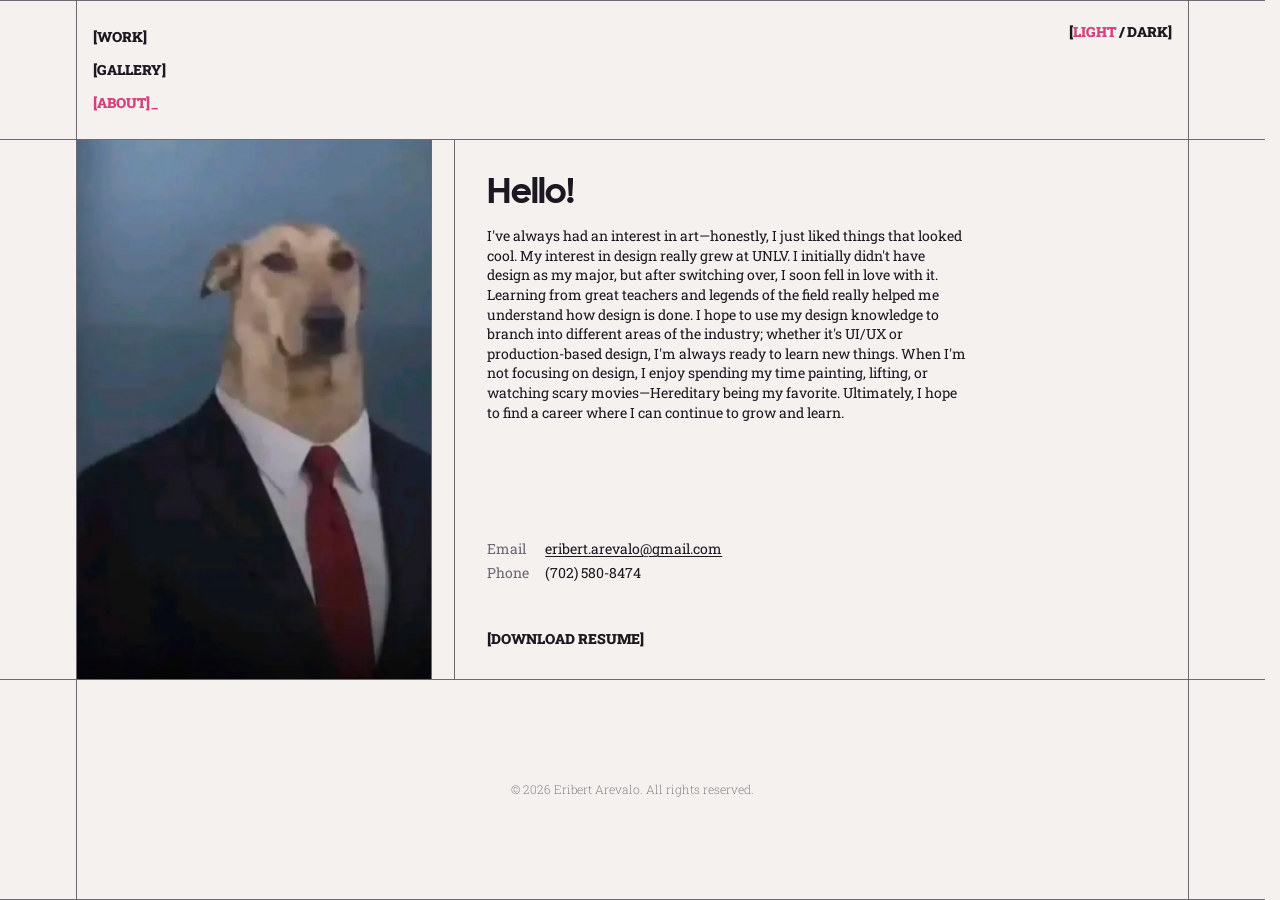
==== about/index.html @ c4ffb9bb "Add files via upload" ====
<!doctype html>
<html lang="en">
  <head>
    <meta charset="UTF-8" />
    <meta name="viewport" content="width=device-width, initial-scale=1.0" />
    <title>About — Eribert Arevalo</title>
    <meta
      name="description"
      content="About Eribert Arevalo — a visual designer based in Las Vegas."
    />
    <meta property="og:title" content="About — arevalo.design" />
    <meta
      property="og:description"
      content="Visual designer based in Las Vegas."
    />
    <meta property="og:url" content="https://arevalo.design/about/" />
    <link rel="canonical" href="https://arevalo.design/about/" />
    <meta property="og:type" content="website" />
    <meta
      property="og:image"
      content="https://arevalo.design/assets/headshot/png.jpg"
    />
    <meta property="og:image:alt" content="Portrait of Eribert Arevalo." />
    <meta name="twitter:card" content="summary_large_image" />

    <link rel="stylesheet" href="../css/style.css" />
    <link
      rel="icon"
      href="../assets/favicon/favicon.svg"
      type="image/svg+xml"
    />
    <link
      rel="apple-touch-icon"
      href="../assets/favicon/apple-touch-icon.png"
    />

    <!-- class hook + saved theme before paint -->
    <script>
      (function () {
        var r = document.documentElement;
        r.classList.add("js");
        try {
          if (localStorage.getItem("theme") === "dark")
            r.classList.add("theme-dark");
        } catch (e) {}
      })();
    </script>
  </head>
  <body>
    <a class="skip-link h2" href="#main">[Skip to content]</a>
    <div class="sheet">
      <header class="site-header">
        <div class="cell border-r"></div>
        <div class="hero">
          <nav class="hero-nav" aria-label="Primary">
            <a class="h2" href="/">[Work]</a>
            <a class="h2" href="/gallery/">[Gallery]</a>
            <a class="h2" href="/about/" aria-current="page">[About]</a>
          </nav>
          <button
            class="theme-switch h2"
            type="button"
            aria-pressed="false"
            aria-label="Switch to dark mode"
          >
            [<span class="opt opt-light">Light</span> /
            <span class="opt opt-dark">Dark</span>]
          </button>
        </div>
        <div class="cell border-l"></div>
      </header>
      <main class="frame" id="main" tabindex="-1">
        <div
          class="cell border-l border-b"
          style="grid-column: 7; grid-row: 1"
        ></div>

        <!-- ROW 2: portrait + bio -->
        <div
          class="cell border-r border-b"
          style="grid-column: 1; grid-row: 2"
        ></div>

        <div
          class="about-photo reveal border-b"
          style="grid-column: 2; grid-row: 2"
        >
          <img
            src="../assets/headshot/placeholder.webp"
            alt="Portrait of Eribert Arevalo"
          />
        </div>

        <div
          class="cell border-l border-r border-b"
          style="grid-column: 3; grid-row: 2"
        ></div>

        <div class="about border-b" style="grid-column: 4 / 7; grid-row: 2">
          <h1 class="title">Hello!</h1>

          <p class="body about__bio">
            I've always had an interest in art—honestly, I just liked things
            that looked cool. My interest in design really grew at UNLV. I
            initially didn't have design as my major, but after switching over,
            I soon fell in love with it. Learning from great teachers and
            legends of the field really helped me understand how design is done.
            I hope to use my design knowledge to branch into different areas of
            the industry; whether it's UI/UX or production-based design, I'm
            always ready to learn new things. When I'm not focusing on design, I
            enjoy spending my time painting, lifting, or watching scary
            movies—Hereditary being my favorite. Ultimately, I hope to find a
            career where I can continue to grow and learn.
          </p>

          <dl class="about__contact">
            <dt class="body">Email</dt>
            <dd class="body">
              <a class="about__link" href="mailto:eribert.arevalo@gmail.com"
                >eribert.arevalo@gmail.com</a
              >
            </dd>
            <dt class="body">Phone</dt>
            <dd class="body">(702) 580-8474</dd>
          </dl>

          <a
            class="about__resume h2"
            href="../assets/resume/resume.pdf"
            download
            aria-label="Download resume (PDF)"
            >[Download Resume]</a
          >
        </div>

        <div
          class="cell border-l border-b"
          style="grid-column: 7; grid-row: 2"
        ></div>

        <!-- ROW 4: footer band -->
        <div class="cell border-r" style="grid-column: 1; grid-row: 4"></div>
        <div class="footer" style="grid-column: 2 / 7; grid-row: 4">
          © 2026 Eribert Arevalo. All rights reserved.
        </div>
        <div class="cell border-l" style="grid-column: 7; grid-row: 4"></div>
      </main>
    </div>

    <script src="../js/script.js"></script>
  </body>
</html>
---- css/style.css ----
/* =========================================================
   arevalo.design — global styles
   ========================================================= */
:root {
  /* Colors */
  --color-paper:    #F4F1EE;
  --color-ink:      #1C1822;
  --color-hairline: #E0DBDD;
  --color-eggplant: #3A2C46;
  --color-slate:    #6E6673;
  --color-fuchsia:  #D6407E;

  --line: 1px solid var(--color-slate);

  /* Typography */
  --font-display: 'Cal Sans', system-ui, sans-serif;
  --font-text:    'Roboto Slab', system-ui, serif;

  --title-weight: 400;  --title-size: 36px;                     --title-lh: 1.05; --title-ls: -0.02em;
  --h1-weight:    400;  --h1-size: 22.5px;                      --h1-lh: 1;       --h1-ls: 0.02em;
  --h2-weight:    900;  --h2-size: 14px;                        --h2-lh: 1.2;     --h2-ls: -0.0em;
  --body-weight:  400;  --body-size: 14px;                      --body-lh: 1.4;   --body-ls: -0.0em;
  --thin-weight:200;  --thin-size: 12px;                    --thin-lh: 1.4; --thin-ls: 0;

  /* Spacing */
  --space-1: 4px;
  --space-2: 8px;
  --space-3: 16px;
  --space-4: 24px;
  --space-5: 32px;
  --space-6: 48px;
  --space-8: 96px;
  --space-12: 240px;

  /* Layout */
--frame-pad: 6vw; /* Increased from var(--space-8). Try 15vw, 20vw, or 250px */
  --card-gap:  var(--space-4);
  --hero-h:    200px;
}

@font-face { font-family:'Cal Sans';  src:url('../assets/fonts/cal-sans-v2-latin-regular.woff2')    format('woff2'); font-weight:400; font-style:normal; font-display:swap; }
@font-face { font-family:'Roboto Slab'; src:url('../assets/fonts/roboto-slab-v36-latin-900.woff2')  format('woff2'); font-weight:900; font-style:normal; font-display:swap; }
@font-face { font-family:'Roboto Slab'; src:url('../assets/fonts/roboto-slab-v36-latin-600.woff2')   format('woff2'); font-weight:600; font-style:normal; font-display:swap; }
@font-face { font-family:'Roboto Slab'; src:url('../assets/fonts/roboto-slab-v36-latin-regular.woff2') format('woff2'); font-weight:400; font-style:normal; font-display:swap; }
@font-face { font-family:'Roboto Slab'; src:url('../assets/fonts/roboto-slab-v36-latin-200.woff2') format('woff2'); font-weight:200; font-style:normal; font-display:swap; }

* { margin:0; padding:0; box-sizing:border-box; }
html { -webkit-text-size-adjust: 100%; overflow-y: scroll; scrollbar-gutter: stable; }
body {
  min-height: 100vh; background: var(--color-paper); color: var(--color-ink);
  font-family: var(--font-text); font-weight: var(--body-weight);
  font-size: var(--body-size); line-height: var(--body-lh);
  -webkit-font-smoothing: antialiased;
}
img { display:block; max-width:100%; height:auto; }
a { color:inherit; text-decoration:none; }
a:focus-visible { outline:2px solid var(--color-fuchsia); outline-offset:3px; }

.title  { font-family:var(--font-display); font-weight:var(--title-weight);  font-size:var(--title-size);  line-height:var(--title-lh);  letter-spacing:var(--title-ls); }
.h1     { font-family:var(--font-display); font-weight:var(--h1-weight);     font-size:var(--h1-size);     line-height:var(--h1-lh);     letter-spacing:var(--h1-ls); }
.h2     { font-family:var(--font-text);    font-weight:var(--h2-weight);     font-size:var(--h2-size);     line-height:var(--h2-lh);     letter-spacing:var(--h2-ls); }
.thin { font-family:var(--font-text);    font-weight:var(--thin-weight); font-size:var(--thin-size); line-height:var(--thin-lh); letter-spacing:var(--thin-ls); font-style:normal; }

/* --- MASTER LAYOUT --- */
.sheet { width: 100%; min-height: 100vh; display: flex; flex-direction: column; }
.frame {
  display: grid; 
  flex-grow: 1;
  grid-template-columns: var(--frame-pad) minmax(0, 1fr) var(--card-gap) minmax(0, 1fr) var(--card-gap) minmax(0, 1fr) var(--frame-pad);
  grid-template-rows: var(--hero-h) auto auto 1fr; /* First value locks to 700px */
  border-top: var(--line); border-bottom: var(--line);
}
.frame > * { background: var(--color-paper); }

/* --- EXPLICIT BORDERS --- */
.border-b { border-bottom: var(--line); }
.border-r { border-right: var(--line); }
.border-l { border-left: var(--line); }

/* --- HERO SECTION --- */
.hero { display: flex; justify-content: space-between; align-items: flex-start; }
.hero-nav { display: flex; flex-direction: column; gap: var(--space-2); padding: var(--space-4) var(--space-3); }
.hero-nav a {
  display: inline-block;
  width: fit-content;            /* keep — stops full-row stretch */
  padding: var(--space-2) var(--space-3);
  margin: calc(var(--space-1) * -1) calc(var(--space-3) * -1);
  text-transform: uppercase; 
}

.hero-nav a:hover, .hero-nav a:focus-visible, .hero-nav a[aria-current="page"] { color: var(--color-fuchsia); }
.hero-title { text-align: right; padding: var(--space-4) var(--space-3); }

/* --- CARDS & IMAGES --- */
.card { 
  display: grid; 
  grid-template-rows: subgrid; 
  position: relative; 
  text-decoration: none;
  min-width: 0; /* Forces CSS Grid to respect column width */

  --hover-thickness: 2px; 
}

/* Corner crop-marks (reticle) drawn on hover — four L brackets */
.card::after {
  content: '';
  position: absolute;
  inset: 0;
  z-index: 10;
  pointer-events: none;
  --l: 20px; --t: 5px; --i: 10px; --c: var(--color-fuchsia);
  background:
    linear-gradient(var(--c), var(--c)) left  var(--i) top    var(--i) / var(--l) var(--t),
    linear-gradient(var(--c), var(--c)) left  var(--i) top    var(--i) / var(--t) var(--l),
    linear-gradient(var(--c), var(--c)) right var(--i) top    var(--i) / var(--l) var(--t),
    linear-gradient(var(--c), var(--c)) right var(--i) top    var(--i) / var(--t) var(--l),
    linear-gradient(var(--c), var(--c)) left  var(--i) bottom var(--i) / var(--l) var(--t),
    linear-gradient(var(--c), var(--c)) left  var(--i) bottom var(--i) / var(--t) var(--l),
    linear-gradient(var(--c), var(--c)) right var(--i) bottom var(--i) / var(--l) var(--t),
    linear-gradient(var(--c), var(--c)) right var(--i) bottom var(--i) / var(--t) var(--l);
  background-repeat: no-repeat;
  opacity: 0;
  transition: opacity .18s ease;
}
.card:hover::after, .card:focus-visible::after {
  opacity: 1;
}

.card__media { 
  height: 60vh; /* Always takes up 60% of the screen height */
  width: 100%; 
  position: relative; 
  overflow: hidden; 
}

.card__media img { 
  position: absolute; 
  top: 0; 
  left: 0; 
  width: 100%; 
  height: 100%; 
  object-fit: cover; /* Ensures the image crops beautifully inside the tall box */
}
.card__index { color: var(--color-slate); }
/* --- ALIGNMENT & BACKGROUND --- */
.card__label {
  border-top: var(--line);
  display: flex; 
  align-items: flex-start; /* Forces both text blocks to bottom-align */
  justify-content: space-between;
  padding: var(--space-3); 
  background: var(--color-hairline);
  min-width: 0; /* Stops the flexbox from forcing the grid to expand */
  gap: var(--space-2);
}

.card__name {
  min-width: 0;
  /* remove line-height: 0.85 and margin-bottom: -0.05em */
}

.card__meta {
  display: flex;
  flex-direction: column;
  align-items: flex-start;   /* was flex-end — you want name/role left-aligned */
  gap: var(--space-1);       /* the space between name and role — tweak this */
  white-space: nowrap;
}

.card__role, .card__time { 
  line-height: 1;
  color: var(--color-slate);
 }
.footer {
  font-weight: var(--thin-weight);
  font-size: var(--thin-size);
  line-height: var(--body-lh);
  grid-column: 2 / 7; 
  background-color: var(--color-paper);
  position: relative;
  z-index: 20; 
  display: flex;
  align-items: center;
  justify-content: center;
  padding: var(--space-4); 
  color: var(--color-slate);
}
/* =========================================================
   SITE HEADER — shared by every page. Sticky; hides on scroll down,
   returns on scroll up and at the top (JS toggles .is-hidden).
   Height = the nav's natural height, same as the gallery's old hero.
   ========================================================= */
.site-header {
  position: sticky; top: 0; z-index: 60;
  display: grid;
  grid-template-columns: var(--frame-pad) minmax(0, 1fr) var(--card-gap) minmax(0, 1fr) var(--card-gap) minmax(0, 1fr) var(--frame-pad);
  background: var(--color-paper);
  border-top: var(--line); border-bottom: var(--line);
  transition: transform .35s cubic-bezier(.2, .7, .2, 1), background-color .3s ease, border-color .3s ease;
}
.site-header.is-hidden { transform: translateY(-101%); }
.site-header > .cell:first-child { grid-column: 1; }
.site-header > .hero { grid-column: 2 / 7; }
.site-header > .cell:last-child { grid-column: 7; }

/* the header replaces row 1 of every frame, so collapse that row and drop the doubled top line */
.site-header + .frame, .site-header + .g-frame { border-top: 0; }
.site-header + .frame { grid-template-rows: 0 auto auto 1fr; }
.site-header + .proj-frame { grid-template-rows: 0 auto auto auto; }


@media (max-width: 760px) {
  .site-header { display: block; border-top: 0; }
}
@media (prefers-reduced-motion: reduce) {
  .site-header { transition: none; }
}
/* =========================================================
   KEYBOARD FOCUS — fuchsia, no box
   Text controls turn fuchsia (same as hover); picture tiles keep their
   fuchsia corner brackets; plain images get a thin fuchsia outline.
   ========================================================= */
.hero-nav a:focus-visible,
.theme-switch:focus-visible,
.about__link:focus-visible,
.about__resume:focus-visible,
.proj-next:focus-visible,
.acc-head:focus-visible,
.lightbox button:focus-visible { outline: none; color: var(--color-fuchsia); }

.acc-head:focus-visible { opacity: 1; }
.card:focus-visible,
.g-item:focus-visible { outline: none; }          /* the corner brackets already show focus */

.shot img:focus-visible,
.lightbox--shot .lightbox__media img:focus-visible { outline: 2px solid var(--color-fuchsia); outline-offset: -2px; }


/* =========================================================
   PROJECT PAGES — ARTICLE LAYOUT.
   REPLACE the whole "===== PROJECT PAGE =====" block (from that comment through
   its @media (prefers-reduced-motion) block) with this. Rows: hero / double / text / triple.
   ========================================================= */
.art-frame { display: flex; flex-direction: column; }
.row { display: grid; border-bottom: var(--line); }
.row > * { background: var(--color-paper); min-width: 0; }
.row--hero, .row--triple { grid-template-columns: var(--frame-pad) minmax(0, 1fr) var(--card-gap) minmax(0, 1fr) var(--card-gap) minmax(0, 1fr) var(--frame-pad); }
.row--double { grid-template-columns: var(--frame-pad) minmax(0, 1fr) var(--card-gap) minmax(0, 1fr) var(--frame-pad); }
.row--text   { grid-template-columns: var(--frame-pad) minmax(0, 1fr) var(--frame-pad); }
.row--hero > .shot { grid-column: span 3; }
.row--text > .footer { grid-column: 2; }

/* text blocks */
.art-text { padding: var(--space-5) var(--space-4); }
.art-text--hero { display: flex; flex-direction: column; justify-content: center; padding-left: var(--space-3); }
.art-meta { display: flex; flex-direction: column; gap: var(--space-2); }
.art-meta .title { margin-bottom: var(--space-3); }
.art-meta__list { display: grid; grid-template-columns: max-content 1fr; column-gap: var(--space-4); row-gap: var(--space-2); }
.art-meta__list dd { margin: 0; }
.art-text--center { display: flex; flex-direction: column; align-items: center; justify-content: center; padding: var(--space-8) var(--space-4); text-align: left; }
.art-text--center > * { width: min(100%, 60ch); }
.art-text--center .h2 { margin-bottom: var(--space-2); }
.art-text--center .body { margin: 0; }

/* figures: same shape across a row so heights always match (pictures cropped to fit; the popup shows them whole) */
.shot { margin: 0; display: flex; flex-direction: column; }
.shot img, .shot__media { flex: none; }
.shot img { display: block; width: 100%; height: auto; aspect-ratio: 5 / 4; object-fit: cover; background: var(--color-hairline); cursor: zoom-in; }
.row--hero .shot img { aspect-ratio: 4 / 3; }
.shot__media { position: relative; }
.shot__media video { display: block; width: 100%; aspect-ratio: 5 / 4; object-fit: cover; background: var(--color-hairline); }
.shot__cap { font-weight: var(--thin-weight); font-size: var(--thin-size); padding: var(--space-2) var(--space-3); background: var(--color-hairline); color: var(--color-ink); text-align: center; border-top: var(--line); flex: 1 1 auto; display: flex; align-items: center; justify-content: center;}

/* lazy load: figure fades, picture lifts inside its frame (row lines never move) */
html.js .row .shot.reveal { opacity: 0; overflow: hidden; transition: opacity .7s ease, background-color .3s ease, color .3s ease, border-color .3s ease; }
html.js .row .shot.reveal img { transform: translate3d(0, 24px, 0); transition: transform .7s cubic-bezier(.2, .7, .2, 1); will-change: transform; }
html.js .row .shot.reveal.in-view { opacity: 1; }
html.js .row .shot.reveal.in-view img { transform: translate3d(0, 0, 0); }

/* next project band */
.proj-next { display: flex; align-items: center; justify-content: center; gap: var(--space-3); padding: var(--space-6) var(--space-4); }
.proj-next__name { font-family: var(--font-display); font-weight: var(--h1-weight); font-size: var(--h1-size); line-height: 1; letter-spacing: var(--h1-ls); }
.proj-next:hover, .proj-next:focus-visible { color: var(--color-fuchsia); }
.row--triple:has(> .art-text) .shot img { flex: 1 1 auto; min-height: 0; }
.row--triple:has(> .art-text) .shot__cap { flex: none; }
.row--triple > .art-text--center { align-items: flex-start; }

/* mobile: one column, a line under every section, text before its images */
@media (max-width: 760px) {
  .row { display: flex; flex-direction: column; border-bottom: 0; }
  .row > :not(.cell) { border-bottom: var(--line); }
  .row--triple > .art-text { order: -1; }
  /* text blocks on mobile: roomy top/bottom; the BLOCK is centred, the text inside is left-aligned */
  .art-text, .art-text--hero, .art-text--center { padding: var(--space-6) var(--space-4); }
  .art-text--hero { align-items: center; gap: var(--space-5); }
  .art-meta { width: fit-content; max-width: 100%; }
  .art-text--center, .row--triple > .art-text--center {
    display: grid; grid-template-columns: minmax(0, 60ch);
    justify-content: center; align-content: center; text-align: left;
  }
  .art-text--center > * { width: auto; }
}
@media (prefers-reduced-motion: reduce) {
  html.js .row .shot.reveal { opacity: 1; transition: none; }
  html.js .row .shot.reveal img { transform: none; transition: none; }
}
.shot--video video { cursor: pointer; }
.shot__play {
  position: absolute; right: var(--space-3); bottom: var(--space-3); z-index: 2;
  padding: var(--space-1) var(--space-2);
  background: var(--color-paper); color: var(--color-ink);
  border: var(--line); cursor: pointer; text-transform: uppercase;
}
.shot__play:hover, .shot__play:focus-visible { color: var(--color-fuchsia); outline: none; }
/* =========================================================
   PROJECT LIGHTBOX — the popup box takes the shape of the picture and is
   limited to the window, so it never leaves empty space and never crops.
   Reuses the gallery .lightbox shell; scoped to .lightbox--shot.
   ========================================================= */
.shot img { cursor: zoom-in; }
.shot--video video { cursor: pointer; }

.lightbox--shot { padding: var(--space-4); }
.lightbox--shot .lightbox__panel {
  display: flex; flex-direction: column;
  width: auto; height: auto; aspect-ratio: auto; max-width: none; max-height: none;
  overflow: hidden;
  border: var(--line);
}

/* THE BOX — width/height are set by the script from the picture's own shape (and
   re-fitted whenever the window or browser zoom changes), so it always hugs the
   image or video. cover = no gaps; the shape already matches, so nothing is cut. */
.lightbox--shot .lightbox__media {
  position: relative; overflow: hidden;
  background: transparent;
  border-right: 0; border-bottom: var(--line);
}
.lightbox--shot .lightbox__media.is-zoomed { overflow: auto; scrollbar-width: thin; }
.lightbox--shot .lightbox__media img {
  display: block; width: 100%; height: 100%; max-width: none; max-height: none;
  object-fit: cover; cursor: zoom-in;
  transition: opacity .25s ease;
}
.lightbox--shot .lightbox__media img[hidden] { display: none; }
.lightbox--shot .lightbox__media img.zoomed { width: 190%; height: auto; object-fit: contain; cursor: zoom-out; }

.lightbox__video { position: absolute; inset: 0; width: 100%; height: 100%; object-fit: cover; display: block; }
.lightbox__video[hidden], .lightbox__play[hidden] { display: none; }
.lightbox__play {
  position: absolute; right: var(--space-3); bottom: var(--space-3); z-index: 2;
  padding: var(--space-1) var(--space-2);
  background: var(--color-paper); color: var(--color-ink);
  border: var(--line); cursor: pointer; text-transform: uppercase;
}
.lightbox__play:hover, .lightbox__play:focus-visible { color: var(--color-fuchsia); outline: none; }

/* bottom bar — caption centred, controls right (left cell is an empty spacer) */
.lightbox__bar {
  display: grid; grid-template-columns: 1fr minmax(0, auto) 1fr; align-items: center; column-gap: var(--space-3);
  padding: var(--space-2) var(--space-2) var(--space-2) var(--space-3);
  background: var(--color-paper);
}
.lightbox__count { justify-self: start; color: var(--color-slate); }
.lightbox__cap   { text-align: center; color: var(--color-slate); text-wrap: balance; }
.lightbox__ctrl  { justify-self: end; display: flex; align-items: center; gap: var(--space-1); }

/* controls: slate, fuchsia on hover — same as the gallery; big invisible hit area */
.lightbox--shot .lightbox__prev,
.lightbox--shot .lightbox__next,
.lightbox--shot .lightbox__close {
  position: static; display: inline-block;
  --hit-y: var(--space-3); --hit-x: var(--space-3);
  padding: var(--hit-y) var(--hit-x);
  margin: calc(var(--space-1) - var(--hit-y)) calc(var(--space-2) - var(--hit-x));
  color: var(--color-slate);
}
.lightbox--shot .lightbox__prev:hover, .lightbox--shot .lightbox__prev:focus-visible,
.lightbox--shot .lightbox__next:hover, .lightbox--shot .lightbox__next:focus-visible,
.lightbox--shot .lightbox__close:hover, .lightbox--shot .lightbox__close:focus-visible { color: var(--color-fuchsia); }

@media (max-width: 760px) {
  .lightbox--shot { padding: var(--space-2); }
  .lightbox__bar { grid-template-columns: minmax(0, 1fr) auto; grid-template-areas: "cap ctrl"; column-gap: var(--space-2); padding: var(--space-2) var(--space-2) var(--space-2) var(--space-3); }
  .lightbox__cap   { grid-area: cap; text-align: center; }
  .lightbox__count { display: none; }
  .lightbox__ctrl  { grid-area: ctrl; }
}
@media (prefers-reduced-motion: reduce) {
  .lightbox--shot .lightbox__media img { transition: none; }
}
/* --- TABLET STACK (1000px) --- */
@media (max-width: 900px) {
  .card__label { 
    flex-direction: column; 
    align-items: flex-start; /* Aligns text to the left */
  }
  .card__meta {
    align-items: flex-start;
    text-align: left;
    white-space: normal;   /* lets role text wrap instead of blowing out the grid */
  }
}
@media (max-width: 760px) {
  .sheet { padding: 0; min-height: auto; }
  
  .frame { 
    display: flex; 
    flex-direction: column; 
    border: none; 
    position: relative;
  }
  
  /* Full-bleed: no side rails on mobile */
  .frame::before, .frame::after { display: none; }

  /* 2. Hide unused elements */
  .cell, .hero-title { display: none !important; }

/* Mobile Sticky Horizontal Nav */
/* Mobile Sticky Horizontal Nav */
.hero {
  position: sticky;
  top: 0;
  z-index: 100;
  background-color: var(--color-paper);
  align-items: center;
}

.hero-nav {
  display: flex;
  flex-direction: row;
  align-items: center;
  gap: var(--space-3);
  padding: var(--space-3) var(--space-4);
  flex: 0 1 auto; min-width: 0;
  box-sizing: border-box;
}

.hero-nav a { 
  text-decoration: none;
  color: inherit;
  white-space: nowrap;
  margin: 0; padding: var(--space-1) 0;
}

.hero-nav a[aria-current="page"],
.hero-nav a:hover {
  color: var(--color-fuchsia);
}
  /* 4. Card Stacking & Gaps */
  .card { 
    display: flex; flex-direction: column; 
  }
  .card-1 { 
    margin-top: 0; /* Forces the first card to sit flush exactly under the Nav */
  }
  .card::after { display: none; }

  /* Full-bleed cover, edge to edge (no divider) */
  .card__media {
    height: auto; aspect-ratio: 1 / 1;
    padding: 0;
    background: var(--color-hairline);
  }
  
  .card__media img { position: relative; width: 100%; height: 100%; }

  .card__label {
    border-top: var(--line);
    flex-direction: row;
    align-items: flex-start;
    justify-content: space-between;
    border-bottom: var(--line);
    background: var(--color-hairline);
    padding: var(--space-3);
    gap: var(--space-1);
  }
  
  .card__name { margin-bottom: 0; line-height: 1; }
  /* Mobile Footer */
  .footer {
    margin: 0;
    background: var(--color-paper);
    padding: var(--space-6) var(--space-3);
  }
}

/* =========================================================
   MOTION & INTERACTIONS
   ========================================================= */

/* NAV — blinking caret on the current page only */
.hero-nav a { position: relative; }
.hero-nav a[aria-current="page"]::after {
  content: '_'; margin-left: .12em;
  animation: caret-blink 1s steps(1, end) infinite;
}
@keyframes caret-blink { 0%, 100% { opacity: 1; } 50% { opacity: 0; } }

/* LAZY LOAD — work cards + gallery tiles: the tile fades in, the picture lifts
   inside its frame (so the ledger lines never move). --d staggers the columns. */
html.js .card.reveal, html.js .g-item.reveal {
  opacity: 0;
  transition: opacity .7s ease var(--d, 0s), background-color .3s ease, color .3s ease, border-color .3s ease;
}
html.js .card.reveal .card__media img,
html.js .g-item.reveal .g-media img {
  transform: translate3d(0, 24px, 0);
  transition: transform .7s cubic-bezier(.2, .7, .2, 1) var(--d, 0s);
  will-change: transform;
}
html.js .card.reveal.in-view, html.js .g-item.reveal.in-view { opacity: 1; }
html.js .card.reveal.in-view .card__media img,
html.js .g-item.reveal.in-view .g-media img { transform: translate3d(0, 0, 0); }
.card-2 { --d: .12s; }
.card-6 { --d: .24s; }   /* your third card's class is card-6 */
/* About portrait — same lazy load: the frame fades in, the photo lifts inside it */
html.js .about-photo.reveal {
  opacity: 0;
  transition: opacity .7s ease, background-color .3s ease, border-color .3s ease;
}
html.js .about-photo.reveal img {
  transform: translate3d(0, 24px, 0);
  transition: transform .7s cubic-bezier(.2, .7, .2, 1);
  will-change: transform;
}
html.js .about-photo.reveal.in-view { opacity: 1; }
html.js .about-photo.reveal.in-view img { transform: none; }

@media (prefers-reduced-motion: reduce) {
  html.js .about-photo.reveal { opacity: 1; transition: none; }
  html.js .about-photo.reveal img { transform: none; transition: none; }
  html.js .card.reveal, html.js .g-item.reveal { opacity: 1; transition: none; }
  html.js .card.reveal .card__media img, html.js .g-item.reveal .g-media img { transform: none; transition: none; }
}

/* =========================================================
   LIGHT / B&W THEME  — appended. Remaps color tokens only.
   ========================================================= */
html.theme-dark {
  --color-paper:    #1C1822;  /* background  <- ink      */
  --color-ink:      #E0DBDD;  /* text        <- paper    */
  --color-hairline: #3A2C46;  /* label fill  <- slate    */
  --color-slate:    #998ea0;  /* grid lines  <- eggplant */
  /* --color-fuchsia stays as the accent */
}

/* Smooth cross-fade on switch (color props only; leaves
   the wobble/curtain/flash transforms & filters untouched) */
:where(body, .frame, .frame *, .g-frame, .g-frame *, .lightbox, .lightbox *, .site-header, .art-frame, .art-frame *) {
  transition: background-color .3s ease, color .3s ease, border-color .3s ease;
}

/* The switch — one button, both options shown, active one in fuchsia.
   Clicking anywhere on it flips to the opposite theme. Nav-sized. */
.theme-switch {
  padding: var(--space-4) var(--space-3);
  background: none; border: 0; cursor: pointer;
  color: inherit;                 /* font/size/tracking come from the .h2 class, like the nav */
  text-transform: uppercase; line-height: 1; white-space: nowrap;
}
.theme-switch .opt-light { color: var(--color-fuchsia); }              /* light = active by default */
html.theme-dark .theme-switch .opt-light { color: inherit; }
html.theme-dark .theme-switch .opt-dark  { color: var(--color-fuchsia); }

/* Hover / focus previews the option you'd switch to */
.theme-switch:hover .opt-dark,
.theme-switch:focus-visible .opt-dark { color: var(--color-fuchsia); }
html.theme-dark .theme-switch:hover .opt-light,
html.theme-dark .theme-switch:focus-visible .opt-light { color: var(--color-fuchsia); }

/* Keep the switch reachable next to the mobile nav row */
@media (max-width: 760px) {
  .hero { align-items: center; }
  .hero-nav { flex: 0 1 auto; }
  .theme-switch { padding: var(--space-3) var(--space-4); white-space: nowrap; }
}

/* =========================================================
   GALLERY — 3-up ledger of square tiles (ADDED; nothing above changed).
   Real borders (like the home grid) so lines never drop out on zoom and
   positions match home. Rendered from window.GALLERY by js/script.js.
   ========================================================= */
.g-frame {
  display: grid;
  grid-auto-flow: row;
  grid-template-columns: var(--frame-pad) minmax(0,1fr) var(--card-gap) minmax(0,1fr) var(--card-gap) minmax(0,1fr) var(--frame-pad);
  border-top: var(--line); border-bottom: var(--line);
}
.g-frame > * { background: var(--color-paper); }            /* every cell is paper */
.g-frame .hero, .g-frame .footer { grid-column: span 5; }   /* sit between the margin cells */
.g-frame .hero { border-bottom: var(--line); }

/* Hero + footer margin cells get their border by position (no HTML change) */
.g-frame > .g-cell:first-child { border-right: var(--line); border-bottom: var(--line); }
.g-frame .hero + .g-cell       { border-left:  var(--line); border-bottom: var(--line); }
#g-footer-cell                 { border-right: var(--line); }
.g-frame .footer + .g-cell     { border-left:  var(--line); }

.g-item {
  position: relative;
  display: flex; flex-direction: column;
  font: inherit; color: inherit; text-align: left;
  border: 0; padding: 0; cursor: pointer;
  border-bottom: var(--line);          /* row divider under the tile */
}
.g-media {
  position: relative; aspect-ratio: 1 / 1; overflow: hidden;
  background: var(--color-hairline);
  border-bottom: var(--line);          /* divider between image and label */
}
.g-media img { position: absolute; inset: 0; width: 100%; height: 100%; object-fit: cover; }

/* label — title (h1) left, date + number in BODY text */
.g-label {
  flex: 1 1 auto;
  display: flex; align-items: flex-start; justify-content: space-between;
  gap: var(--space-2); padding: var(--space-3);
  background: var(--color-hairline); min-width: 0;
}
.g-meta  { display: flex; flex-direction: column; align-items: flex-start; gap: var(--space-1); min-width: 0; }
.g-date, .g-index {                    /* full body attributes */
  font-family: var(--font-text);
  font-weight: var(--body-weight);
  font-size: var(--body-size);
  line-height: var(--body-lh);
  letter-spacing: var(--body-ls);
}
.g-date  { color: var(--color-slate); }
.g-index { color: var(--color-slate); }

/* hover reticle — identical to the home cards */
.g-item::after {
  content: ''; position: absolute; inset: 0; z-index: 10; pointer-events: none;
  --l: 20px; --t: 5px; --i: 10px; --c: var(--color-fuchsia);
  background:
    linear-gradient(var(--c),var(--c)) left  var(--i) top    var(--i) / var(--l) var(--t),
    linear-gradient(var(--c),var(--c)) left  var(--i) top    var(--i) / var(--t) var(--l),
    linear-gradient(var(--c),var(--c)) right var(--i) top    var(--i) / var(--l) var(--t),
    linear-gradient(var(--c),var(--c)) right var(--i) top    var(--i) / var(--t) var(--l),
    linear-gradient(var(--c),var(--c)) left  var(--i) bottom var(--i) / var(--l) var(--t),
    linear-gradient(var(--c),var(--c)) left  var(--i) bottom var(--i) / var(--t) var(--l),
    linear-gradient(var(--c),var(--c)) right var(--i) bottom var(--i) / var(--l) var(--t),
    linear-gradient(var(--c),var(--c)) right var(--i) bottom var(--i) / var(--t) var(--l);
  background-repeat: no-repeat; opacity: 0; transition: opacity .18s ease;
}
.g-item:hover::after, .g-item:focus-visible::after { opacity: 1; }

/* Mobile: single column, drop the filler cells + reticle */
@media (max-width: 760px) {
  .g-frame { display: flex; flex-direction: column; border: none; }
  .g-frame .g-cell { display: none; }
  .g-item::after { display: none; }
}

/* =========================================================
   ABOUT — portrait (col 2) + bio (col 4-6), same ledger grid.
   ========================================================= */
.about-photo { position: relative; overflow: hidden; background: var(--color-paper); min-height: 60vh; }.about-photo img { position: absolute; inset: 0; width: 100%; height: 100%; object-fit: cover; }
 
.about { display: flex; flex-direction: column; padding: var(--space-5); }
.about .title { margin-bottom: var(--space-3); }
.about__bio { max-width: 60ch; margin-bottom: var(--space-4); }
 
.about__contact {
  display: grid; grid-template-columns: max-content 1fr;
  column-gap: var(--space-3); row-gap: var(--space-1);
  margin-top: auto;              /* pushes contact + resume to the bottom of the row */
  margin-bottom: var(--space-6);
}
.about__contact dt { color: var(--color-slate); }
.about__contact dd { margin: 0; }
 
.about__link { text-decoration: underline; text-underline-offset: 2px; }
.about__link:hover, .about__link:focus-visible { color: var(--color-fuchsia); }
 
.about__resume { width: fit-content; text-transform: uppercase; }
.about__resume:hover, .about__resume:focus-visible { color: var(--color-fuchsia); }
 
@media (max-width: 760px) {
  .about-photo { aspect-ratio: 1 / 1; min-height: 0; }
  .about { padding: var(--space-4); }
  .about__bio { margin-bottom: var(--space-6); }
}

/* =========================================================
   GALLERY LIGHTBOX — grows from the clicked tile (About-style).
   Closes on click-outside, Esc, or [Close].
   ========================================================= */
html.lb-open { overflow: hidden; }

.lightbox {
  position: fixed; inset: 0; z-index: 1000;
  display: flex; align-items: center; justify-content: center;
  padding: var(--space-6);
}
.lightbox[hidden] { display: none; }

.lightbox__backdrop {
  position: absolute; inset: 0;
  background: color-mix(in srgb, #1C1822 68%, transparent);
  opacity: 0; transition: opacity .3s ease;
}
.lightbox.is-open .lightbox__backdrop { opacity: 1; }
.lightbox.is-closing .lightbox__backdrop { opacity: 0; }

.lightbox__panel {
  position: relative; z-index: 1;
  display: grid;
  grid-template-columns: 1fr 1fr;   /* image | text — equal halves, always */
  height: min(66vh, 42vw);          /* sized off the viewport → stays big when zoomed out */
  aspect-ratio: 2 / 1;              /* width = 2 x height, so each half is a square */
  background: var(--color-paper);
  border: var(--line);
  overflow: hidden;
  will-change: transform;
}

.lightbox.is-closing .lightbox__panel {
  opacity: 0; transform: scale(.97);
  transition: opacity .22s ease, transform .22s ease;
}

.lightbox__media {
  position: relative;
  height: 100%;                     /* fills the square left half */
  background: var(--color-hairline);
  border-right: var(--line);
}
.lightbox__media img { width: 100%; height: 100%; object-fit: cover; display: block; }

.lightbox__body { position: relative; display: flex; flex-direction: column; gap: var(--space-2); padding: var(--space-5) var(--space-5) var(--space-8); overflow: auto; }
.lightbox__close {
  position: absolute; top: var(--space-2); right: var(--space-2); z-index: 3;
  background: none; border: 0; cursor: pointer; text-transform: uppercase;
  padding: var(--space-2) var(--space-3);
  color: var(--color-slate)
}
.lightbox__close:hover, .lightbox__close:focus-visible { color: var(--color-fuchsia); }

/* prev / next — pinned bottom-right of the panel, generous hit areas */
.lightbox__nav { position: absolute; right: var(--space-2); bottom: var(--space-1); z-index: 2; display: flex; gap: var(--space-2); }
.lightbox__prev, .lightbox__next { 
  background: none; 
  border: 0; cursor: 
  pointer; padding: 
  var(--space-2) 
  var(--space-3);
  color: var(--color-slate)
 }
.lightbox__prev:hover, .lightbox__prev:focus-visible,
.lightbox__next:hover, .lightbox__next:focus-visible { color: var(--color-fuchsia); }
.lightbox__index { color: var(--color-slate); }
.lightbox__title { margin-top: var(--space-3); }
.lightbox__date { color: var(--color-slate); }
.lightbox__summary { margin-top: var(--space-3); max-width: 46ch; }

@media (max-width: 760px) {
  .lightbox { padding: var(--space-4); }
  .lightbox__panel { grid-template-columns: 1fr; aspect-ratio: auto; height: auto; width: min(460px, 92vw); max-height: 92vh; overflow: auto; }
  .lightbox__media { aspect-ratio: 1 / 1; height: auto; border-right: 0; border-bottom: var(--line); }
}

@media (prefers-reduced-motion: reduce) {
  .lightbox__backdrop, .lightbox__panel { transition: none !important; }
}

/* multi-image items: snap-scrolling stack inside the image half + dot indicator */
.lightbox__slides { position: absolute; inset: 0; overflow-y: auto; scroll-snap-type: y mandatory; overscroll-behavior: contain; scrollbar-width: none; }
.lightbox__slides::-webkit-scrollbar { display: none; }
.lightbox__slides img { width: 100%; height: 100%; object-fit: cover; display: block; scroll-snap-align: start; }

.lightbox__dots { position: absolute; right: var(--space-2); top: 50%; transform: translateY(-50%); z-index: 2; display: flex; flex-direction: column; gap: var(--space-2); }
.lightbox__dots[hidden] { display: none; }
.lightbox__dot {
  position: relative; width: 8px; height: 8px; padding: 0; border-radius: 50%; cursor: pointer;
  background: transparent; border: 1px solid var(--color-paper);
  box-shadow: 0 0 0 1px rgba(28, 24, 34, .35);
  transition: background-color .2s ease, border-color .2s ease;
}
.lightbox__dot::before { content: ''; position: absolute; inset: -8px; }   /* bigger invisible hit area */
.lightbox__dot.is-on { background: var(--color-fuchsia); border-color: var(--color-fuchsia); }
/* gallery popup: click-to-zoom pane + medium/dimensions line */
.lightbox__slides img { cursor: zoom-in; }
.lightbox__zoom { position: absolute; inset: 0; z-index: 3; overflow: auto; background: var(--color-hairline); scrollbar-width: thin; }
.lightbox__zoom[hidden] { display: none; }
.lightbox__zoom img { display: block; width: 190%; height: auto; max-width: none; object-fit: contain; cursor: zoom-out; }
.lightbox__meta { color: var(--color-slate); white-space: nowrap; overflow: hidden; text-overflow: ellipsis; max-width: 100%; }
.lightbox__meta[hidden] { display: none; }

/* 404 — centred message inside the ledger frame */
.error-page {
  display: flex; flex-direction: column; align-items: center; justify-content: center;
  text-align: center; gap: var(--space-3);
  padding: var(--space-8) var(--space-4);
}
.error-page__code { color: var(--color-slate); }
.error-page__message { max-width: 42ch; margin-bottom: var(--space-3); }
.error-page__link { text-transform: uppercase; }
.error-page__link:hover, .error-page__link:focus-visible { color: var(--color-fuchsia); }
/* =========================================================
   ADD AT THE VERY END of style.css (it overrides earlier rules by order).
   Also DELETE the earlier block titled "GALLERY POPUP — full height like the
   project popup; photo-on-top layout kicks in sooner" (and its @media).
   If you already pasted the previous fixes.css, replace it with this one
   (the 1px-bleed rules are gone).
   ========================================================= */

/* ---- 2. lazy load: shorter lift + gentler tail = no end-of-animation jitter ---- */
html.js .card.reveal .card__media img,
html.js .g-item.reveal .g-media img {
  transform: translate3d(0, 16px, 0);
  transition: transform .6s cubic-bezier(.33, 1, .68, 1) var(--d, 0s);
  will-change: auto;
}
html.js .row .shot.reveal img {
  transform: translate3d(0, 16px, 0);
  transition: transform .6s cubic-bezier(.33, 1, .68, 1);
  will-change: auto;
}
html.js .card.reveal.in-view .card__media img,
html.js .g-item.reveal.in-view .g-media img,
html.js .row .shot.reveal.in-view img { transform: none; }

/* ---- 4. pretty wrapping everywhere: no widows / orphans ---- */
p, dd, .body, .thin, .lightbox__summary { text-wrap: pretty; }
.title, .h1, .h2, .shot__cap, .lightbox__cap { text-wrap: balance; }

/* ---- GALLERY POPUP — vertical: square picture / text / controls (fixed size, no JS resizing) ---- */
.lightbox--gallery { padding: var(--space-4); }
.lightbox--gallery .lightbox__panel {
  display: flex; flex-direction: column;
  /* as wide as the window allows, but never so wide the stack outgrows the height */
  width: min(calc(100vw - (var(--space-4) * 2)), calc((100vh - (var(--space-4) * 2)) * .62));
  height: auto; max-height: calc(100vh - (var(--space-4) * 2));
  aspect-ratio: auto; overflow: hidden;
}
.lightbox--gallery .lightbox__media { background: var(--color-paper); position: relative; flex: none; width: 100%; height: auto; aspect-ratio: 1 / 1; border: 0; }
.lightbox--gallery .lightbox__slides img.is-contain { object-fit: contain; }   /* opt-in per item: fit: 'contain' */
.lightbox--gallery .lightbox__body {
  position: static; flex: 0 1 auto; min-height: 0; gap: var(--space-1);
  padding: var(--space-4) var(--space-4) var(--space-3);
  border-top: var(--line);
  overflow: auto;                                /* long summaries scroll inside the text area */
}
.lightbox--gallery .lightbox__title { margin: 0; }
.lightbox--gallery .lightbox__summary { margin-top: var(--space-2); max-width: 70ch; }

.lightbox--gallery .lightbox__bar { flex: none; grid-template-columns: 1fr; border-top: var(--line); padding: var(--space-1) var(--space-2); }
.lightbox--gallery .lightbox__ctrl { justify-self: end; display: flex; align-items: center; gap: var(--space-1); }
.lightbox--gallery .lightbox__prev,
.lightbox--gallery .lightbox__next,
.lightbox--gallery .lightbox__close {
  position: static; display: inline-block;
  --hit-y: var(--space-3); --hit-x: var(--space-3);
  padding: var(--hit-y) var(--hit-x);
  margin: calc(var(--space-1) - var(--hit-y)) calc(var(--space-2) - var(--hit-x));
  color: var(--color-slate);
}
.lightbox--gallery .lightbox__prev:hover, .lightbox--gallery .lightbox__prev:focus-visible,
.lightbox--gallery .lightbox__next:hover, .lightbox--gallery .lightbox__next:focus-visible,
.lightbox--gallery .lightbox__close:hover, .lightbox--gallery .lightbox__close:focus-visible { color: var(--color-fuchsia); }
/* gallery popup: date | medium | dimensions on one thin line that wraps instead of cutting off */
.lightbox--gallery .lightbox__meta {
  white-space: normal; overflow: visible; text-overflow: clip;
  text-wrap: pretty;
}
@media (max-width: 760px) { .lightbox--gallery { padding: var(--space-2); } }
/* lazy load: fade only, no transform = no layer snap at the end of the animation */
html.js .card.reveal .card__media img,
html.js .g-item.reveal .g-media img,
html.js .row .shot.reveal img,
html.js .about-photo.reveal img,
html.js .card.reveal.in-view .card__media img,
html.js .g-item.reveal.in-view .g-media img,
html.js .row .shot.reveal.in-view img,
html.js .about-photo.reveal.in-view img {
  transform: none;
  transition: none;
  will-change: auto;
}

/* gallery popup: bigger, even text padding, no leftover compositor layer */
.lightbox--gallery .lightbox__panel {
  width: min(calc(100vw - (var(--space-4) * 2)), calc(100vh - 280px), 900px);                    /* fallback */
  width: round(down, min(calc(100vw - (var(--space-4) * 2)), calc(100vh - 280px), 900px), 1px);  /* whole pixels = no fractional edges */
  will-change: auto;
}
.lightbox--gallery .lightbox__body { padding: var(--space-5); }
.sr-only { position: absolute; width: 1px; height: 1px; margin: -1px; padding: 0; overflow: hidden; clip: rect(0, 0, 0, 0); white-space: nowrap; border: 0; }
.skip-link {
  position: fixed; top: var(--space-2); left: var(--space-2); z-index: 2000;
  padding: var(--space-2) var(--space-3);
  background: var(--color-paper); color: var(--color-ink);
  border: var(--line); text-transform: uppercase;
  transform: translateY(-300%);
}
.skip-link:focus, .skip-link:focus-visible { transform: none; color: var(--color-fuchsia); outline: none; }
main[tabindex="-1"]:focus { outline: none; }
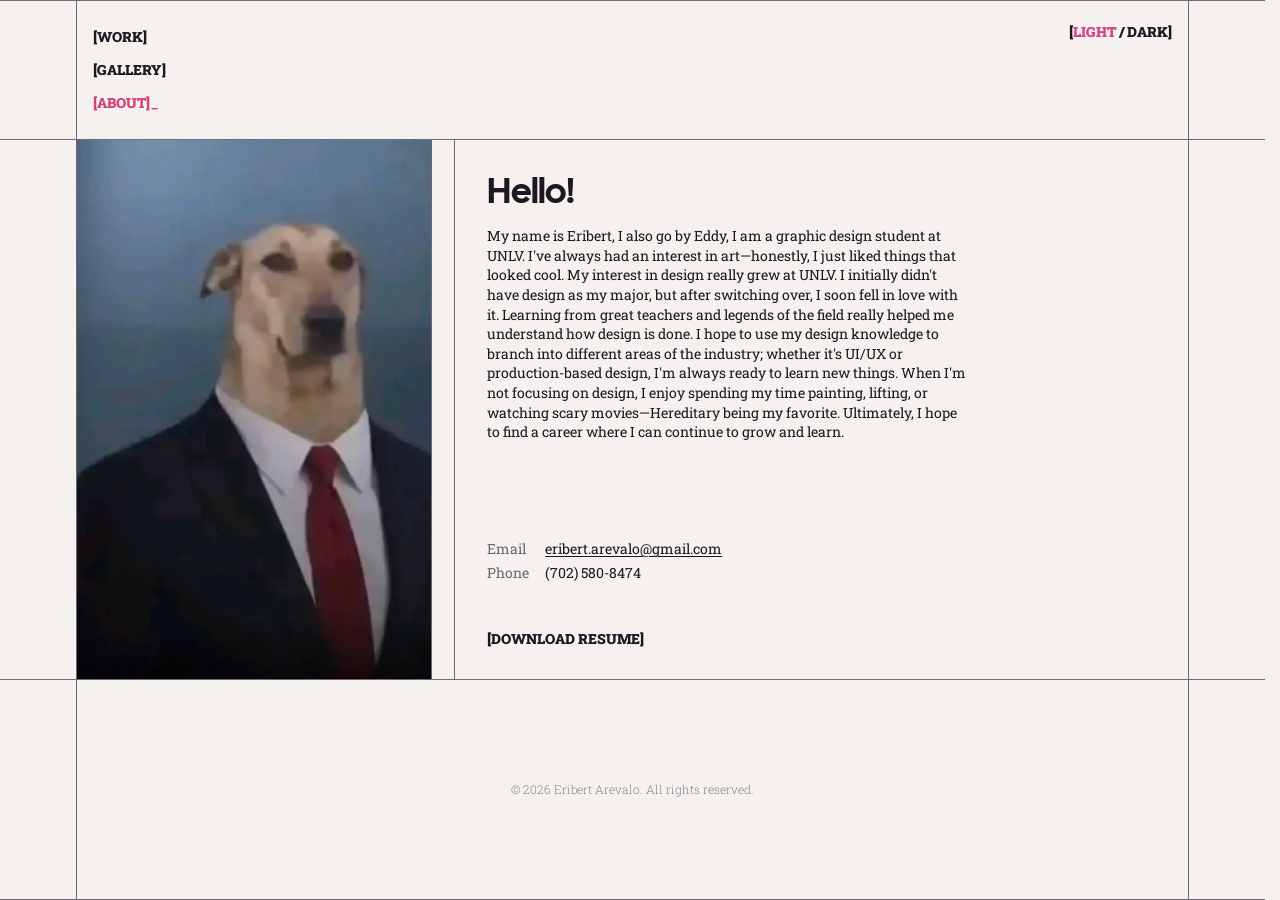
==== commit 31f99c0a: "Add files via upload" ====
--- a/about/index.html
+++ b/about/index.html
@@ -18,7 +18,7 @@
     <meta property="og:type" content="website" />
     <meta
       property="og:image"
-      content="https://arevalo.design/assets/headshot/png.jpg"
+      content="https://arevalo.design/assets/headshot/placeholder.webp"
     />
     <meta property="og:image:alt" content="Portrait of Eribert Arevalo." />
     <meta name="twitter:card" content="summary_large_image" />
@@ -100,10 +100,11 @@
           <h1 class="title">Hello!</h1>
 
           <p class="body about__bio">
-            I've always had an interest in art—honestly, I just liked things
-            that looked cool. My interest in design really grew at UNLV. I
-            initially didn't have design as my major, but after switching over,
-            I soon fell in love with it. Learning from great teachers and
+            My name is Eribert, I also go by Eddy, I am a graphic design student
+            at UNLV. I've always had an interest in art—honestly, I just liked
+            things that looked cool. My interest in design really grew at UNLV.
+            I initially didn't have design as my major, but after switching
+            over, I soon fell in love with it. Learning from great teachers and
             legends of the field really helped me understand how design is done.
             I hope to use my design knowledge to branch into different areas of
             the industry; whether it's UI/UX or production-based design, I'm
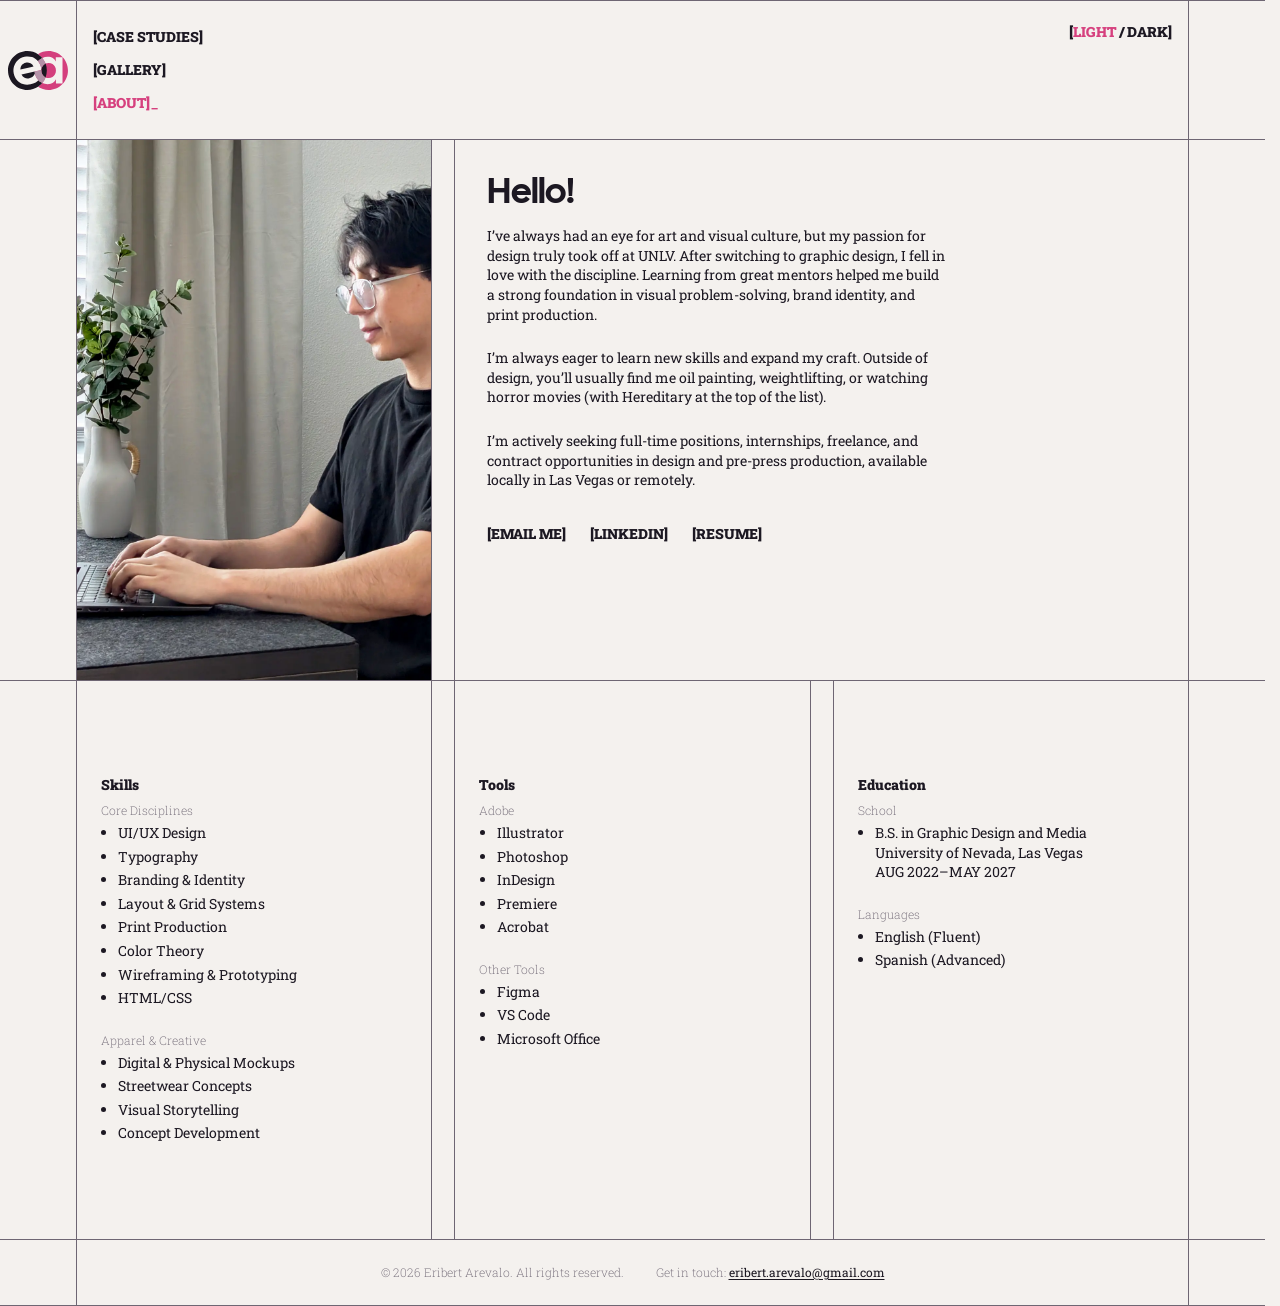
==== commit 8256faa3: "Add files via upload" ====
--- a/about/index.html
+++ b/about/index.html
@@ -6,22 +6,54 @@
     <title>About — Eribert Arevalo</title>
     <meta
       name="description"
-      content="About Eribert Arevalo — a visual designer based in Las Vegas."
+      content="About Eribert Arevalo — a graphic designer based in Las Vegas, open to full-time, freelance and contract work."
     />
     <meta property="og:title" content="About — arevalo.design" />
     <meta
       property="og:description"
-      content="Visual designer based in Las Vegas."
+      content="Graphic designer based in Las Vegas, open to full-time, freelance and contract work."
     />
     <meta property="og:url" content="https://arevalo.design/about/" />
     <link rel="canonical" href="https://arevalo.design/about/" />
     <meta property="og:type" content="website" />
     <meta
       property="og:image"
-      content="https://arevalo.design/assets/headshot/placeholder.webp"
-    />
-    <meta property="og:image:alt" content="Portrait of Eribert Arevalo." />
+      content="https://arevalo.design/assets/previews/precandid.jpg"
+    />
+    <meta
+      property="og:image:alt"
+      content="Eribert Arevalo, graphic designer based in Las Vegas."
+    />
     <meta name="twitter:card" content="summary_large_image" />
+
+    <link
+      rel="preload"
+      href="../assets/fonts/roboto-slab-v36-latin-regular.woff2"
+      as="font"
+      type="font/woff2"
+      crossorigin
+    />
+    <link
+      rel="preload"
+      href="../assets/fonts/roboto-slab-v36-latin-900.woff2"
+      as="font"
+      type="font/woff2"
+      crossorigin
+    />
+    <link
+      rel="preload"
+      href="../assets/fonts/roboto-slab-v36-latin-200.woff2"
+      as="font"
+      type="font/woff2"
+      crossorigin
+    />
+    <link
+      rel="preload"
+      href="../assets/fonts/cal-sans-v2-latin-regular.woff2"
+      as="font"
+      type="font/woff2"
+      crossorigin
+    />
 
     <link rel="stylesheet" href="../css/style.css" />
     <link
@@ -34,7 +66,7 @@
       href="../assets/favicon/apple-touch-icon.png"
     />
 
-    <!-- class hook + saved theme before paint -->
+    <!-- class hook + saved theme before paint; if script.js never loads, un-hide the fade-in content -->
     <script>
       (function () {
         var r = document.documentElement;
@@ -43,6 +75,9 @@
           if (localStorage.getItem("theme") === "dark")
             r.classList.add("theme-dark");
         } catch (e) {}
+        setTimeout(function () {
+          if (!r.classList.contains("js-ready")) r.classList.remove("js");
+        }, 4000);
       })();
     </script>
   </head>
@@ -50,10 +85,26 @@
     <a class="skip-link h2" href="#main">[Skip to content]</a>
     <div class="sheet">
       <header class="site-header">
-        <div class="cell border-r"></div>
-        <div class="hero">
+        <a
+          class="site-logo border-r"
+          href="/"
+          aria-label="Eribert Arevalo, home"
+        >
+          <img
+            class="site-logo__img site-logo__img--light"
+            src="/assets/logo/logo.svg"
+            alt=""
+          />
+          <img
+            class="site-logo__img site-logo__img--dark"
+            src="/assets/logo/logow.svg"
+            alt=""
+            aria-hidden="true"
+          />
+        </a>
+        <div class="hero" id="site-menu">
           <nav class="hero-nav" aria-label="Primary">
-            <a class="h2" href="/">[Work]</a>
+            <a class="h2" href="/">[Case Studies]</a>
             <a class="h2" href="/gallery/">[Gallery]</a>
             <a class="h2" href="/about/" aria-current="page">[About]</a>
           </nav>
@@ -61,90 +112,164 @@
             class="theme-switch h2"
             type="button"
             aria-pressed="false"
-            aria-label="Switch to dark mode"
+            aria-label="Dark mode"
           >
             [<span class="opt opt-light">Light</span> /
             <span class="opt opt-dark">Dark</span>]
           </button>
         </div>
+        <button
+          class="menu-toggle"
+          type="button"
+          aria-expanded="false"
+          aria-controls="site-menu"
+          aria-label="Open menu"
+        >
+          <span class="menu-toggle__bar"></span>
+          <span class="menu-toggle__bar"></span>
+          <span class="menu-toggle__bar"></span>
+        </button>
         <div class="cell border-l"></div>
       </header>
-      <main class="frame" id="main" tabindex="-1">
-        <div
-          class="cell border-l border-b"
-          style="grid-column: 7; grid-row: 1"
-        ></div>
-
-        <!-- ROW 2: portrait + bio -->
-        <div
-          class="cell border-r border-b"
-          style="grid-column: 1; grid-row: 2"
-        ></div>
-
-        <div
-          class="about-photo reveal border-b"
-          style="grid-column: 2; grid-row: 2"
-        >
-          <img
-            src="../assets/headshot/placeholder.webp"
-            alt="Portrait of Eribert Arevalo"
-          />
-        </div>
-
-        <div
-          class="cell border-l border-r border-b"
-          style="grid-column: 3; grid-row: 2"
-        ></div>
-
-        <div class="about border-b" style="grid-column: 4 / 7; grid-row: 2">
-          <h1 class="title">Hello!</h1>
-
-          <p class="body about__bio">
-            My name is Eribert, I also go by Eddy, I am a graphic design student
-            at UNLV. I've always had an interest in art—honestly, I just liked
-            things that looked cool. My interest in design really grew at UNLV.
-            I initially didn't have design as my major, but after switching
-            over, I soon fell in love with it. Learning from great teachers and
-            legends of the field really helped me understand how design is done.
-            I hope to use my design knowledge to branch into different areas of
-            the industry; whether it's UI/UX or production-based design, I'm
-            always ready to learn new things. When I'm not focusing on design, I
-            enjoy spending my time painting, lifting, or watching scary
-            movies—Hereditary being my favorite. Ultimately, I hope to find a
-            career where I can continue to grow and learn.
-          </p>
-
-          <dl class="about__contact">
-            <dt class="body">Email</dt>
-            <dd class="body">
-              <a class="about__link" href="mailto:eribert.arevalo@gmail.com"
+
+      <main class="art-frame" id="main" tabindex="-1">
+        <!-- ROW 1: portrait + intro, availability, contact -->
+        <section class="row row--triple">
+          <div class="cell border-r"></div>
+          <div class="about-photo reveal">
+            <img
+              src="../assets/headshot/candid.webp"
+              alt="Portrait of Eribert Arevalo"
+            />
+          </div>
+          <div class="cell border-l border-r"></div>
+          <div class="about" style="grid-column: 4 / 7">
+            <h1 class="title">Hello!</h1>
+
+            <p class="body about__bio">
+              I’ve always had an eye for art and visual culture, but my passion
+              for design truly took off at UNLV. After switching to graphic
+              design, I fell in love with the discipline. Learning from great
+              mentors helped me build a strong foundation in visual
+              problem-solving, brand identity, and print production.
+            </p>
+            <p class="body about__bio">
+              I’m always eager to learn new skills and expand my craft. Outside
+              of design, you’ll usually find me oil painting, weightlifting, or
+              watching horror movies (with Hereditary at the top of the list).
+            </p>
+            <p class="body about__bio">
+              I’m actively seeking full-time positions, internships, freelance,
+              and contract opportunities in design and pre-press production,
+              available locally in Las Vegas or remotely.
+            </p>
+
+            <div class="intro__links">
+              <a class="h2" href="mailto:eribert.arevalo@gmail.com"
+                >[Email Me]</a
+              >
+              <a
+                class="h2"
+                href="https://www.linkedin.com/in/eribert/"
+                target="_blank"
+                rel="noopener noreferrer"
+                aria-label="Eribert Arevalo on LinkedIn (opens in a new tab)"
+                >[LinkedIn]</a
+              >
+              <a
+                class="h2"
+                href="../assets/resume/Eribert-Arevalo-Resume.pdf"
+                download
+                aria-label="Download resume (PDF)"
+                >[Resume]</a
+              >
+            </div>
+          </div>
+          <div class="cell border-l" style="grid-column: 7"></div>
+        </section>
+
+        <!-- ROW 2: skills, tools, education -->
+        <section class="row row--triple about-boxes">
+          <div class="cell border-r"></div>
+
+          <div class="art-text art-text--center">
+            <h2 class="h2">Skills</h2>
+            <p class="thin about__sub">Core Disciplines</p>
+            <ul class="about__list body">
+              <li>UI/UX Design</li>
+              <li>Typography</li>
+              <li>Branding &amp; Identity</li>
+              <li>Layout &amp; Grid Systems</li>
+              <li>Print Production</li>
+              <li>Color Theory</li>
+              <li>Wireframing &amp; Prototyping</li>
+              <li>HTML/CSS</li>
+            </ul>
+            <p class="thin about__sub">Apparel &amp; Creative</p>
+            <ul class="about__list body">
+              <li>Digital &amp; Physical Mockups</li>
+              <li>Streetwear Concepts</li>
+              <li>Visual Storytelling</li>
+              <li>Concept Development</li>
+            </ul>
+          </div>
+
+          <div class="cell border-l border-r"></div>
+
+          <div class="art-text art-text--center">
+            <h2 class="h2">Tools</h2>
+            <p class="thin about__sub">Adobe</p>
+            <ul class="about__list body">
+              <li>Illustrator</li>
+              <li>Photoshop</li>
+              <li>InDesign</li>
+              <li>Premiere</li>
+              <li>Acrobat</li>
+            </ul>
+            <p class="thin about__sub">Other Tools</p>
+            <ul class="about__list body">
+              <li>Figma</li>
+              <li>VS Code</li>
+
+              <li>Microsoft Office</li>
+            </ul>
+          </div>
+
+          <div class="cell border-l border-r"></div>
+          <div class="art-text art-text--center">
+            <h2 class="h2">Education</h2>
+            <p class="thin about__sub">School</p>
+            <ul class="about__list body">
+              <li>
+                B.S. in Graphic Design and Media<br />
+                University of Nevada, Las Vegas<br />
+                AUG 2022&ndash;MAY 2027
+              </li>
+            </ul>
+            <p class="thin about__sub">Languages</p>
+            <ul class="about__list body">
+              <li>English (Fluent)</li>
+              <li>Spanish (Advanced)</li>
+            </ul>
+          </div>
+
+          <div class="cell border-l"></div>
+        </section>
+
+        <!-- FOOTER -->
+        <section class="row row--text">
+          <div class="cell border-r"></div>
+          <div class="footer">
+            <span>© 2026 Eribert Arevalo. All rights reserved.</span>
+            <span
+              >Get in touch:
+              <a class="footer__link" href="mailto:eribert.arevalo@gmail.com"
                 >eribert.arevalo@gmail.com</a
-              >
-            </dd>
-            <dt class="body">Phone</dt>
-            <dd class="body">(702) 580-8474</dd>
-          </dl>
-
-          <a
-            class="about__resume h2"
-            href="../assets/resume/resume.pdf"
-            download
-            aria-label="Download resume (PDF)"
-            >[Download Resume]</a
-          >
-        </div>
-
-        <div
-          class="cell border-l border-b"
-          style="grid-column: 7; grid-row: 2"
-        ></div>
-
-        <!-- ROW 4: footer band -->
-        <div class="cell border-r" style="grid-column: 1; grid-row: 4"></div>
-        <div class="footer" style="grid-column: 2 / 7; grid-row: 4">
-          © 2026 Eribert Arevalo. All rights reserved.
-        </div>
-        <div class="cell border-l" style="grid-column: 7; grid-row: 4"></div>
+              ></span
+            >
+          </div>
+          <div class="cell border-l"></div>
+        </section>
       </main>
     </div>
 
--- a/css/style.css
+++ b/css/style.css
@@ -16,11 +16,11 @@
   --font-display: 'Cal Sans', system-ui, sans-serif;
   --font-text:    'Roboto Slab', system-ui, serif;
 
-  --title-weight: 400;  --title-size: 36px;                     --title-lh: 1.05; --title-ls: -0.02em;
-  --h1-weight:    400;  --h1-size: 22.5px;                      --h1-lh: 1;       --h1-ls: 0.02em;
-  --h2-weight:    900;  --h2-size: 14px;                        --h2-lh: 1.2;     --h2-ls: -0.0em;
-  --body-weight:  400;  --body-size: 14px;                      --body-lh: 1.4;   --body-ls: -0.0em;
-  --thin-weight:200;  --thin-size: 12px;                    --thin-lh: 1.4; --thin-ls: 0;
+  --title-weight: 400;  --title-size: 36px;    --title-lh: 1.05; --title-ls: -0.02em;
+  --h1-weight:    400;  --h1-size: 22.5px;     --h1-lh: 1;       --h1-ls: 0.02em;
+  --h2-weight:    900;  --h2-size: 14px;       --h2-lh: 1.2;     --h2-ls: 0;
+  --body-weight:  400;  --body-size: 14px;     --body-lh: 1.4;   --body-ls: 0;
+  --thin-weight:  200;  --thin-size: 12px;     --thin-lh: 1.4;   --thin-ls: 0;
 
   /* Spacing */
   --space-1: 4px;
@@ -30,19 +30,16 @@
   --space-5: 32px;
   --space-6: 48px;
   --space-8: 96px;
-  --space-12: 240px;
 
   /* Layout */
---frame-pad: 6vw; /* Increased from var(--space-8). Try 15vw, 20vw, or 250px */
+  --frame-pad: 6vw;
   --card-gap:  var(--space-4);
-  --hero-h:    200px;
-}
-
-@font-face { font-family:'Cal Sans';  src:url('../assets/fonts/cal-sans-v2-latin-regular.woff2')    format('woff2'); font-weight:400; font-style:normal; font-display:swap; }
-@font-face { font-family:'Roboto Slab'; src:url('../assets/fonts/roboto-slab-v36-latin-900.woff2')  format('woff2'); font-weight:900; font-style:normal; font-display:swap; }
-@font-face { font-family:'Roboto Slab'; src:url('../assets/fonts/roboto-slab-v36-latin-600.woff2')   format('woff2'); font-weight:600; font-style:normal; font-display:swap; }
+}
+
+@font-face { font-family:'Cal Sans';    src:url('../assets/fonts/cal-sans-v2-latin-regular.woff2')    format('woff2'); font-weight:400; font-style:normal; font-display:swap; }
+@font-face { font-family:'Roboto Slab'; src:url('../assets/fonts/roboto-slab-v36-latin-900.woff2')     format('woff2'); font-weight:900; font-style:normal; font-display:swap; }
 @font-face { font-family:'Roboto Slab'; src:url('../assets/fonts/roboto-slab-v36-latin-regular.woff2') format('woff2'); font-weight:400; font-style:normal; font-display:swap; }
-@font-face { font-family:'Roboto Slab'; src:url('../assets/fonts/roboto-slab-v36-latin-200.woff2') format('woff2'); font-weight:200; font-style:normal; font-display:swap; }
+@font-face { font-family:'Roboto Slab'; src:url('../assets/fonts/roboto-slab-v36-latin-200.woff2')     format('woff2'); font-weight:200; font-style:normal; font-display:swap; }
 
 * { margin:0; padding:0; box-sizing:border-box; }
 html { -webkit-text-size-adjust: 100%; overflow-y: scroll; scrollbar-gutter: stable; }
@@ -55,19 +52,24 @@
 img { display:block; max-width:100%; height:auto; }
 a { color:inherit; text-decoration:none; }
 a:focus-visible { outline:2px solid var(--color-fuchsia); outline-offset:3px; }
-
-.title  { font-family:var(--font-display); font-weight:var(--title-weight);  font-size:var(--title-size);  line-height:var(--title-lh);  letter-spacing:var(--title-ls); }
-.h1     { font-family:var(--font-display); font-weight:var(--h1-weight);     font-size:var(--h1-size);     line-height:var(--h1-lh);     letter-spacing:var(--h1-ls); }
-.h2     { font-family:var(--font-text);    font-weight:var(--h2-weight);     font-size:var(--h2-size);     line-height:var(--h2-lh);     letter-spacing:var(--h2-ls); }
-.thin { font-family:var(--font-text);    font-weight:var(--thin-weight); font-size:var(--thin-size); line-height:var(--thin-lh); letter-spacing:var(--thin-ls); font-style:normal; }
+[hidden] { display: none !important; }   /* the hidden attribute always wins over any display rule */
+
+.title { font-family:var(--font-display); font-weight:var(--title-weight); font-size:var(--title-size); line-height:var(--title-lh); letter-spacing:var(--title-ls); }
+.h1    { font-family:var(--font-display); font-weight:var(--h1-weight);    font-size:var(--h1-size);    line-height:var(--h1-lh);    letter-spacing:var(--h1-ls); }
+.h2    { font-family:var(--font-text);    font-weight:var(--h2-weight);    font-size:var(--h2-size);    line-height:var(--h2-lh);    letter-spacing:var(--h2-ls); }
+.thin  { font-family:var(--font-text);    font-weight:var(--thin-weight);  font-size:var(--thin-size);  line-height:var(--thin-lh);  letter-spacing:var(--thin-ls); font-style:normal; }
+
+/* pretty wrapping everywhere: no widows / orphans */
+p, dd, .body, .thin, .lightbox__summary { text-wrap: pretty; }
+.title, .h1, .h2, .shot__cap, .lightbox__cap { text-wrap: balance; }
 
 /* --- MASTER LAYOUT --- */
 .sheet { width: 100%; min-height: 100vh; display: flex; flex-direction: column; }
 .frame {
-  display: grid; 
+  display: grid;
   flex-grow: 1;
   grid-template-columns: var(--frame-pad) minmax(0, 1fr) var(--card-gap) minmax(0, 1fr) var(--card-gap) minmax(0, 1fr) var(--frame-pad);
-  grid-template-rows: var(--hero-h) auto auto 1fr; /* First value locks to 700px */
+  grid-template-rows: auto auto auto 1fr;   /* intro / cards / cards / spacer (the 404 page overrides this inline) */
   border-top: var(--line); border-bottom: var(--line);
 }
 .frame > * { background: var(--color-paper); }
@@ -77,29 +79,133 @@
 .border-r { border-right: var(--line); }
 .border-l { border-left: var(--line); }
 
-/* --- HERO SECTION --- */
+/* =========================================================
+   SITE HEADER — shared by every page. Sticky; hides on scroll down,
+   returns on scroll up and at the top (JS toggles .is-hidden).
+   Mobile: logo + Light/Dark + burger sit in the bar; the nav drops down.
+   ========================================================= */
+.site-header {
+  position: sticky; top: 0; z-index: 60;
+  display: grid;
+  grid-template-columns: var(--frame-pad) minmax(0, 1fr) var(--card-gap) minmax(0, 1fr) var(--card-gap) minmax(0, 1fr) var(--frame-pad);
+  background: var(--color-paper);
+  border-top: var(--line); border-bottom: var(--line);
+  transition: transform .35s cubic-bezier(.2, .7, .2, 1), background-color .3s ease, border-color .3s ease;
+}
+.site-header.is-hidden { transform: translateY(-101%); }
+.site-header > .hero { grid-column: 2 / 7; }
+.site-header > .cell:last-child { grid-column: 7; }
+
+/* the header already draws the top line, so drop the doubled one on the frame below it */
+.site-header + .frame, .site-header + .g-frame { border-top: 0; }
+
+/* logo: both versions stacked, the theme crossfades them */
+.site-logo { grid-column: 1; display: grid; place-items: center; padding: var(--space-3) var(--space-2); min-width: 0; }
+.site-logo:focus-visible { outline-offset: -4px; }
+.site-logo__img { grid-area: 1 / 1; transition: opacity .3s ease; }
+.site-logo .site-logo__img { width: auto; height: 2.5rem; max-width: 100%; object-fit: contain; }
+.site-logo__img--dark { opacity: 0; }
+html.theme-dark .site-logo__img--light { opacity: 0; }
+html.theme-dark .site-logo__img--dark { opacity: 1; }
+
+/* nav */
 .hero { display: flex; justify-content: space-between; align-items: flex-start; }
 .hero-nav { display: flex; flex-direction: column; gap: var(--space-2); padding: var(--space-4) var(--space-3); }
 .hero-nav a {
+  position: relative;
   display: inline-block;
   width: fit-content;            /* keep — stops full-row stretch */
   padding: var(--space-2) var(--space-3);
   margin: calc(var(--space-1) * -1) calc(var(--space-3) * -1);
-  text-transform: uppercase; 
-}
-
-.hero-nav a:hover, .hero-nav a:focus-visible, .hero-nav a[aria-current="page"] { color: var(--color-fuchsia); }
-.hero-title { text-align: right; padding: var(--space-4) var(--space-3); }
-
-/* --- CARDS & IMAGES --- */
-.card { 
-  display: grid; 
-  grid-template-rows: subgrid; 
-  position: relative; 
+  text-transform: uppercase;
+}
+.hero-nav a:hover, .hero-nav a:focus-visible, .hero-nav a[aria-current] { color: var(--color-fuchsia); }
+.hero-nav a:focus-visible { outline: none; }
+
+/* blinking caret on the current page / section */
+.hero-nav a[aria-current]::after {
+  content: '_'; margin-left: .12em;
+  animation: caret-blink 1s steps(1, end) infinite;
+}
+@keyframes caret-blink { 0%, 100% { opacity: 1; } 50% { opacity: 0; } }
+
+/* Light / Dark switch — one button, both options shown, active one in fuchsia.
+   Clicking anywhere on it flips to the opposite theme. Nav-sized. */
+.theme-switch {
+  padding: var(--space-4) var(--space-3);
+  background: none; border: 0; cursor: pointer;
+  color: inherit;                 /* font/size/tracking come from the .h2 class, like the nav */
+  text-transform: uppercase; line-height: 1; white-space: nowrap;
+}
+.theme-switch .opt-light { color: var(--color-fuchsia); }              /* light = active by default */
+html.theme-dark .theme-switch .opt-light { color: inherit; }
+html.theme-dark .theme-switch .opt-dark  { color: var(--color-fuchsia); }
+/* hover / focus previews the option you'd switch to */
+.theme-switch:hover .opt-dark,
+.theme-switch:focus-visible .opt-dark { color: var(--color-fuchsia); }
+html.theme-dark .theme-switch:hover .opt-light,
+html.theme-dark .theme-switch:focus-visible .opt-light { color: var(--color-fuchsia); }
+
+/* burger (mobile only) */
+.menu-toggle { display: none; }
+.menu-toggle__bar { display: block; width: 22px; height: 2px; background: currentColor; transition: transform .3s ease, opacity .2s ease; }
+.menu-toggle:hover, .menu-toggle:focus-visible { color: var(--color-fuchsia); outline: none; }
+
+@media (max-width: 760px) {
+  .site-header { display: flex; flex-wrap: nowrap; align-items: center; justify-content: space-between; border-top: 0; }
+  .site-logo { grid-column: auto; border-right: 0; padding: var(--space-3) var(--space-4); }
+  .site-logo .site-logo__img { height: 28px; max-width: none; }
+  .menu-toggle {
+    display: flex; flex-direction: column; justify-content: center; gap: 5px;
+    height: 56px; padding: 0 var(--space-4) 0 var(--space-2);
+    background: none; border: 0; cursor: pointer; color: inherit;
+  }
+
+  /* .hero stops being a box, so Light/Dark can sit in the bar next to the burger */
+  .hero { display: contents; }
+
+  /* the nav itself is the drop-down panel */
+  .hero-nav {
+    position: absolute; top: calc(100% + 1px); left: 0; right: 0;
+    flex-direction: column; align-items: flex-start; justify-content: flex-start; gap: var(--space-1);
+    padding: 0 var(--space-4);
+    background: var(--color-paper);
+    max-height: 0; overflow: hidden; visibility: hidden;
+    transition: max-height .35s cubic-bezier(.2, .7, .2, 1), padding .35s cubic-bezier(.2, .7, .2, 1), visibility 0s linear .35s, background-color .3s ease, border-color .3s ease;
+  }
+  .site-header.is-open .hero-nav {
+    max-height: 24rem; padding: var(--space-3) var(--space-4); visibility: visible;
+    border-top: var(--line); border-bottom: var(--line);
+    transition: max-height .35s cubic-bezier(.2, .7, .2, 1), padding .35s cubic-bezier(.2, .7, .2, 1), visibility 0s, background-color .3s ease, border-color .3s ease;
+  }
+  .hero-nav a { margin: 0; padding: var(--space-2) 0; text-align: left; white-space: nowrap; }
+
+  /* Light/Dark: in the bar, pushed right, directly beside the burger */
+  .theme-switch { margin-left: auto; align-self: center; padding: var(--space-3) var(--space-2); text-align: right; white-space: nowrap; }
+
+  .site-header.is-open.is-hidden { transform: none; }   /* don't hide the header while the menu is open */
+  .site-header.is-open .menu-toggle__bar:nth-child(1) { transform: translateY(7px) rotate(45deg); }
+  .site-header.is-open .menu-toggle__bar:nth-child(2) { opacity: 0; }
+  .site-header.is-open .menu-toggle__bar:nth-child(3) { transform: translateY(-7px) rotate(-45deg); }
+}
+@media (max-width: 380px) {
+  .site-logo { padding-right: var(--space-2); }
+  .theme-switch { padding-inline: var(--space-1); }
+}
+@media (prefers-reduced-motion: reduce) {
+  .site-header, .site-logo__img { transition: none; }
+  .hero-nav, .menu-toggle__bar { transition: none !important; }
+}
+
+/* =========================================================
+   HOME CARDS & INTRO
+   ========================================================= */
+.card {
+  display: grid;
+  grid-template-rows: subgrid;
+  position: relative;
   text-decoration: none;
-  min-width: 0; /* Forces CSS Grid to respect column width */
-
-  --hover-thickness: 2px; 
+  min-width: 0; /* forces CSS Grid to respect column width */
 }
 
 /* Corner crop-marks (reticle) drawn on hover — four L brackets */
@@ -123,124 +229,101 @@
   opacity: 0;
   transition: opacity .18s ease;
 }
-.card:hover::after, .card:focus-visible::after {
-  opacity: 1;
-}
-
-.card__media { 
-  height: 60vh; /* Always takes up 60% of the screen height */
-  width: 100%; 
-  position: relative; 
-  overflow: hidden; 
-}
-
-.card__media img { 
-  position: absolute; 
-  top: 0; 
-  left: 0; 
-  width: 100%; 
-  height: 100%; 
-  object-fit: cover; /* Ensures the image crops beautifully inside the tall box */
-}
-.card__index { color: var(--color-slate); }
-/* --- ALIGNMENT & BACKGROUND --- */
+.card:hover::after, .card:focus-visible::after { opacity: 1; }
+
+.card__media {
+  height: 60vh; /* always takes up 60% of the screen height */
+  width: 100%;
+  position: relative;
+  overflow: hidden;
+}
+.card__media img {
+  position: absolute;
+  top: 0;
+  left: 0;
+  width: 100%;
+  height: 100%;
+  object-fit: cover; /* crops the image inside the tall box */
+}
+
 .card__label {
   border-top: var(--line);
-  display: flex; 
-  align-items: flex-start; /* Forces both text blocks to bottom-align */
+  display: flex;
+  align-items: flex-start;
   justify-content: space-between;
-  padding: var(--space-3); 
+  padding: var(--space-3);
   background: var(--color-hairline);
-  min-width: 0; /* Stops the flexbox from forcing the grid to expand */
+  min-width: 0; /* stops the flexbox from forcing the grid to expand */
   gap: var(--space-2);
 }
-
-.card__name {
-  min-width: 0;
-  /* remove line-height: 0.85 and margin-bottom: -0.05em */
-}
-
+.card__name { min-width: 0; }
 .card__meta {
   display: flex;
   flex-direction: column;
-  align-items: flex-start;   /* was flex-end — you want name/role left-aligned */
-  gap: var(--space-1);       /* the space between name and role — tweak this */
+  align-items: flex-start;
+  gap: var(--space-1);       /* space between name and role */
   white-space: nowrap;
 }
-
-.card__role, .card__time { 
-  line-height: 1;
-  color: var(--color-slate);
- }
+/* small light text sits above the title: roles (home cards), dates (gallery tiles) */
+.card__role { order: -1; line-height: 1; color: var(--color-slate); }
+
+/* intro band: left edge lines up with the nav text (16px) */
+.intro { display: flex; flex-direction: column; gap: var(--space-3); padding: var(--space-6) var(--space-4) var(--space-6) var(--space-3); }
+.intro__title { max-width: 24ch; }
+.intro__text { max-width: 60ch; }
+.intro__links { display: flex; flex-wrap: wrap; gap: var(--space-4); margin-top: var(--space-2); }
+.intro__links a { padding: var(--space-1) 0; text-transform: uppercase; }
+.intro__links a:hover, .intro__links a:focus-visible { color: var(--color-fuchsia); outline: none; }
+
+/* --- FOOTER --- */
 .footer {
   font-weight: var(--thin-weight);
   font-size: var(--thin-size);
   line-height: var(--body-lh);
-  grid-column: 2 / 7; 
+  grid-column: 2 / 7;
   background-color: var(--color-paper);
   position: relative;
-  z-index: 20; 
+  z-index: 20;
   display: flex;
+  flex-wrap: wrap;
   align-items: center;
   justify-content: center;
-  padding: var(--space-4); 
+  column-gap: var(--space-5);
+  row-gap: var(--space-1);
+  padding: var(--space-4);
   color: var(--color-slate);
-}
-/* =========================================================
-   SITE HEADER — shared by every page. Sticky; hides on scroll down,
-   returns on scroll up and at the top (JS toggles .is-hidden).
-   Height = the nav's natural height, same as the gallery's old hero.
-   ========================================================= */
-.site-header {
-  position: sticky; top: 0; z-index: 60;
-  display: grid;
-  grid-template-columns: var(--frame-pad) minmax(0, 1fr) var(--card-gap) minmax(0, 1fr) var(--card-gap) minmax(0, 1fr) var(--frame-pad);
-  background: var(--color-paper);
-  border-top: var(--line); border-bottom: var(--line);
-  transition: transform .35s cubic-bezier(.2, .7, .2, 1), background-color .3s ease, border-color .3s ease;
-}
-.site-header.is-hidden { transform: translateY(-101%); }
-.site-header > .cell:first-child { grid-column: 1; }
-.site-header > .hero { grid-column: 2 / 7; }
-.site-header > .cell:last-child { grid-column: 7; }
-
-/* the header replaces row 1 of every frame, so collapse that row and drop the doubled top line */
-.site-header + .frame, .site-header + .g-frame { border-top: 0; }
-.site-header + .frame { grid-template-rows: 0 auto auto 1fr; }
-.site-header + .proj-frame { grid-template-rows: 0 auto auto auto; }
-
-
-@media (max-width: 760px) {
-  .site-header { display: block; border-top: 0; }
-}
-@media (prefers-reduced-motion: reduce) {
-  .site-header { transition: none; }
-}
+  text-align: center;
+}
+.footer__link { font-weight: var(--body-weight); text-decoration: underline; text-underline-offset: 2px; color: var(--color-ink); }
+.footer__link:hover, .footer__link:focus-visible { color: var(--color-fuchsia); outline: none; }
+
 /* =========================================================
    KEYBOARD FOCUS — fuchsia, no box
    Text controls turn fuchsia (same as hover); picture tiles keep their
    fuchsia corner brackets; plain images get a thin fuchsia outline.
    ========================================================= */
-.hero-nav a:focus-visible,
 .theme-switch:focus-visible,
-.about__link:focus-visible,
-.about__resume:focus-visible,
-.proj-next:focus-visible,
-.acc-head:focus-visible,
-.lightbox button:focus-visible { outline: none; color: var(--color-fuchsia); }
-
-.acc-head:focus-visible { opacity: 1; }
+.proj-next:focus-visible { outline: none; color: var(--color-fuchsia); }
+
 .card:focus-visible,
 .g-item:focus-visible { outline: none; }          /* the corner brackets already show focus */
 
 .shot img:focus-visible,
-.lightbox--shot .lightbox__media img:focus-visible { outline: 2px solid var(--color-fuchsia); outline-offset: -2px; }
-
-
-/* =========================================================
-   PROJECT PAGES — ARTICLE LAYOUT.
-   REPLACE the whole "===== PROJECT PAGE =====" block (from that comment through
-   its @media (prefers-reduced-motion) block) with this. Rows: hero / double / text / triple.
+.lightbox--shot .lightbox__media img:focus-visible,
+.lightbox__slides img:focus-visible { outline: 2px solid var(--color-fuchsia); outline-offset: -2px; }
+
+.skip-link {
+  position: fixed; top: var(--space-2); left: var(--space-2); z-index: 2000;
+  padding: var(--space-2) var(--space-3);
+  background: var(--color-paper); color: var(--color-ink);
+  border: var(--line); text-transform: uppercase;
+  transform: translateY(-300%);
+}
+.skip-link:focus, .skip-link:focus-visible { transform: none; color: var(--color-fuchsia); outline: none; }
+main[tabindex="-1"]:focus { outline: none; }
+
+/* =========================================================
+   PROJECT PAGES — ARTICLE LAYOUT. Rows: hero / double / text / triple.
    ========================================================= */
 .art-frame { display: flex; flex-direction: column; }
 .row { display: grid; border-bottom: var(--line); }
@@ -253,7 +336,7 @@
 
 /* text blocks */
 .art-text { padding: var(--space-5) var(--space-4); }
-.art-text--hero { display: flex; flex-direction: column; justify-content: center; padding-left: var(--space-3); }
+.art-text--hero { display: flex; flex-direction: column; justify-content: center; align-items: flex-start; padding-left: var(--space-3); }
 .art-meta { display: flex; flex-direction: column; gap: var(--space-2); }
 .art-meta .title { margin-bottom: var(--space-3); }
 .art-meta__list { display: grid; grid-template-columns: max-content 1fr; column-gap: var(--space-4); row-gap: var(--space-2); }
@@ -270,17 +353,18 @@
 .row--hero .shot img { aspect-ratio: 4 / 3; }
 .shot__media { position: relative; }
 .shot__media video { display: block; width: 100%; aspect-ratio: 5 / 4; object-fit: cover; background: var(--color-hairline); }
-.shot__cap { font-weight: var(--thin-weight); font-size: var(--thin-size); padding: var(--space-2) var(--space-3); background: var(--color-hairline); color: var(--color-ink); text-align: center; border-top: var(--line); flex: 1 1 auto; display: flex; align-items: center; justify-content: center;}
-
-/* lazy load: figure fades, picture lifts inside its frame (row lines never move) */
-html.js .row .shot.reveal { opacity: 0; overflow: hidden; transition: opacity .7s ease, background-color .3s ease, color .3s ease, border-color .3s ease; }
-html.js .row .shot.reveal img { transform: translate3d(0, 24px, 0); transition: transform .7s cubic-bezier(.2, .7, .2, 1); will-change: transform; }
-html.js .row .shot.reveal.in-view { opacity: 1; }
-html.js .row .shot.reveal.in-view img { transform: translate3d(0, 0, 0); }
+.shot--video video { cursor: pointer; }
+.shot__cap { font-weight: var(--thin-weight); font-size: var(--thin-size); padding: var(--space-2) var(--space-3); background: var(--color-hairline); color: var(--color-ink); text-align: center; border-top: var(--line); flex: 1 1 auto; display: flex; align-items: center; justify-content: center; }
+.shot__play {
+  position: absolute; right: var(--space-3); bottom: var(--space-3); z-index: 2;
+  padding: var(--space-1) var(--space-2);
+  background: var(--color-paper); color: var(--color-ink);
+  border: var(--line); cursor: pointer; text-transform: uppercase;
+}
+.shot__play:hover, .shot__play:focus-visible { color: var(--color-fuchsia); outline: none; }
 
 /* next project band */
 .proj-next { display: flex; align-items: center; justify-content: center; gap: var(--space-3); padding: var(--space-6) var(--space-4); }
-.proj-next__name { font-family: var(--font-display); font-weight: var(--h1-weight); font-size: var(--h1-size); line-height: 1; letter-spacing: var(--h1-ls); }
 .proj-next:hover, .proj-next:focus-visible { color: var(--color-fuchsia); }
 .row--triple:has(> .art-text) .shot img { flex: 1 1 auto; min-height: 0; }
 .row--triple:has(> .art-text) .shot__cap { flex: none; }
@@ -293,49 +377,84 @@
   .row--triple > .art-text { order: -1; }
   /* text blocks on mobile: roomy top/bottom; the BLOCK is centred, the text inside is left-aligned */
   .art-text, .art-text--hero, .art-text--center { padding: var(--space-6) var(--space-4); }
-  .art-text--hero { align-items: center; gap: var(--space-5); }
-  .art-meta { width: fit-content; max-width: 100%; }
+  .art-text--hero { gap: var(--space-5); }
+  .art-meta { width: 100%; }
   .art-text--center, .row--triple > .art-text--center {
     display: grid; grid-template-columns: minmax(0, 60ch);
     justify-content: center; align-content: center; text-align: left;
   }
   .art-text--center > * { width: auto; }
 }
-@media (prefers-reduced-motion: reduce) {
-  html.js .row .shot.reveal { opacity: 1; transition: none; }
-  html.js .row .shot.reveal img { transform: none; transition: none; }
-}
-.shot--video video { cursor: pointer; }
-.shot__play {
-  position: absolute; right: var(--space-3); bottom: var(--space-3); z-index: 2;
-  padding: var(--space-1) var(--space-2);
-  background: var(--color-paper); color: var(--color-ink);
-  border: var(--line); cursor: pointer; text-transform: uppercase;
-}
-.shot__play:hover, .shot__play:focus-visible { color: var(--color-fuchsia); outline: none; }
-/* =========================================================
-   PROJECT LIGHTBOX — the popup box takes the shape of the picture and is
-   limited to the window, so it never leaves empty space and never crops.
-   Reuses the gallery .lightbox shell; scoped to .lightbox--shot.
-   ========================================================= */
-.shot img { cursor: zoom-in; }
-.shot--video video { cursor: pointer; }
-
-.lightbox--shot { padding: var(--space-4); }
-.lightbox--shot .lightbox__panel {
+
+/* =========================================================
+   LIGHTBOXES — shared shell, then .lightbox--gallery and .lightbox--shot.
+   Closes on click-outside, Esc, or [Close].
+   ========================================================= */
+html.lb-open { overflow: hidden; }
+
+.lightbox {
+  position: fixed; inset: 0; z-index: 1000;
+  display: flex; align-items: center; justify-content: center;
+  padding: var(--space-6);
+}
+
+.lightbox__backdrop {
+  position: absolute; inset: 0;
+  background: color-mix(in srgb, #1C1822 68%, transparent);
+  opacity: 0; transition: opacity .3s ease;
+}
+.lightbox.is-open .lightbox__backdrop { opacity: 1; }
+.lightbox.is-closing .lightbox__backdrop { opacity: 0; }
+
+/* popups: slate panel with paper-colored text */
+.lightbox__panel {
+  position: relative; z-index: 1;
   display: flex; flex-direction: column;
-  width: auto; height: auto; aspect-ratio: auto; max-width: none; max-height: none;
+  background: var(--color-hairline);
+  color: var(--color-ink);
+  --lb-rule: 1px solid color-mix(in srgb, var(--color-ink) 40%, transparent);
+  border: var(--line);
   overflow: hidden;
-  border: var(--line);
-}
-
-/* THE BOX — width/height are set by the script from the picture's own shape (and
-   re-fitted whenever the window or browser zoom changes), so it always hugs the
+  will-change: transform;
+}
+.lightbox.is-closing .lightbox__panel {
+  opacity: 0; transform: scale(.97);
+  transition: opacity .22s ease, transform .22s ease;
+}
+
+.lightbox__media { position: relative; }
+
+/* bottom bar — caption centred, controls right */
+.lightbox__bar {
+  display: grid; grid-template-columns: 1fr minmax(0, auto) 1fr; align-items: center; column-gap: var(--space-3);
+  padding: var(--space-2) var(--space-2) var(--space-2) var(--space-3);
+  background: transparent;
+}
+.lightbox__cap  { grid-column: 2; text-align: center; color: var(--color-ink); }
+.lightbox__ctrl { grid-column: 3; justify-self: end; display: flex; align-items: center; gap: var(--space-1); }
+
+/* controls: ink, fuchsia on hover; big invisible hit area */
+.lightbox__prev, .lightbox__next, .lightbox__close {
+  position: static; display: inline-block;
+  --hit-y: var(--space-3); --hit-x: var(--space-3);
+  padding: var(--hit-y) var(--hit-x);
+  margin: calc(var(--space-1) - var(--hit-y)) calc(var(--space-2) - var(--hit-x));
+  background: none; border: 0; cursor: pointer; text-transform: uppercase;
+  color: var(--color-ink);
+}
+.lightbox__prev:hover, .lightbox__prev:focus-visible,
+.lightbox__next:hover, .lightbox__next:focus-visible,
+.lightbox__close:hover, .lightbox__close:focus-visible { color: var(--color-fuchsia); }
+.lightbox button:focus-visible { color: var(--color-fuchsia); outline: 2px solid var(--color-paper); outline-offset: -4px; }
+
+/* ---- project popup (.lightbox--shot) ----
+   The media box's width/height are set by the script from the picture's own
+   shape (and re-fitted on window / browser zoom changes), so it always hugs the
    image or video. cover = no gaps; the shape already matches, so nothing is cut. */
 .lightbox--shot .lightbox__media {
-  position: relative; overflow: hidden;
+  overflow: hidden;
   background: transparent;
-  border-right: 0; border-bottom: var(--line);
+  border-bottom: var(--lb-rule);
 }
 .lightbox--shot .lightbox__media.is-zoomed { overflow: auto; scrollbar-width: thin; }
 .lightbox--shot .lightbox__media img {
@@ -343,11 +462,9 @@
   object-fit: cover; cursor: zoom-in;
   transition: opacity .25s ease;
 }
-.lightbox--shot .lightbox__media img[hidden] { display: none; }
 .lightbox--shot .lightbox__media img.zoomed { width: 190%; height: auto; object-fit: contain; cursor: zoom-out; }
 
 .lightbox__video { position: absolute; inset: 0; width: 100%; height: 100%; object-fit: cover; display: block; }
-.lightbox__video[hidden], .lightbox__play[hidden] { display: none; }
 .lightbox__play {
   position: absolute; right: var(--space-3); bottom: var(--space-3); z-index: 2;
   padding: var(--space-1) var(--space-2);
@@ -356,45 +473,68 @@
 }
 .lightbox__play:hover, .lightbox__play:focus-visible { color: var(--color-fuchsia); outline: none; }
 
-/* bottom bar — caption centred, controls right (left cell is an empty spacer) */
-.lightbox__bar {
-  display: grid; grid-template-columns: 1fr minmax(0, auto) 1fr; align-items: center; column-gap: var(--space-3);
-  padding: var(--space-2) var(--space-2) var(--space-2) var(--space-3);
-  background: var(--color-paper);
-}
-.lightbox__count { justify-self: start; color: var(--color-slate); }
-.lightbox__cap   { text-align: center; color: var(--color-slate); text-wrap: balance; }
-.lightbox__ctrl  { justify-self: end; display: flex; align-items: center; gap: var(--space-1); }
-
-/* controls: slate, fuchsia on hover — same as the gallery; big invisible hit area */
-.lightbox--shot .lightbox__prev,
-.lightbox--shot .lightbox__next,
-.lightbox--shot .lightbox__close {
-  position: static; display: inline-block;
-  --hit-y: var(--space-3); --hit-x: var(--space-3);
-  padding: var(--hit-y) var(--hit-x);
-  margin: calc(var(--space-1) - var(--hit-y)) calc(var(--space-2) - var(--hit-x));
-  color: var(--color-slate);
-}
-.lightbox--shot .lightbox__prev:hover, .lightbox--shot .lightbox__prev:focus-visible,
-.lightbox--shot .lightbox__next:hover, .lightbox--shot .lightbox__next:focus-visible,
-.lightbox--shot .lightbox__close:hover, .lightbox--shot .lightbox__close:focus-visible { color: var(--color-fuchsia); }
+/* ---- gallery popup (.lightbox--gallery) — vertical: square picture / text / controls (fixed size, no JS resizing) ---- */
+.lightbox--gallery { padding: var(--space-4); }
+.lightbox--gallery .lightbox__panel {
+  width: min(calc(100vw - (var(--space-4) * 2)), calc(100vh - 280px), 900px);                    /* fallback */
+  width: round(down, min(calc(100vw - (var(--space-4) * 2)), calc(100vh - 280px), 900px), 1px);  /* whole pixels = no fractional edges */
+  height: auto; max-height: calc(100vh - (var(--space-4) * 2));
+  will-change: auto;
+}
+.lightbox--gallery .lightbox__media { background: var(--color-paper); flex: none; width: 100%; aspect-ratio: 1 / 1; }
+.lightbox--gallery .lightbox__body {
+  display: flex; flex-direction: column; gap: var(--space-1);
+  flex: 0 1 auto; min-height: 0;
+  padding: var(--space-5);
+  border-top: var(--lb-rule);
+  overflow: auto;                                /* long summaries scroll inside the text area */
+}
+.lightbox--gallery .lightbox__title { margin: 0; }
+.lightbox--gallery .lightbox__summary { margin-top: var(--space-2); max-width: 70ch; }
+/* date | medium | dimensions on one thin line that wraps instead of cutting off */
+.lightbox__meta { color: var(--color-ink); text-wrap: pretty; }
+.lightbox--gallery .lightbox__bar { flex: none; grid-template-columns: 1fr; border-top: var(--lb-rule); padding: var(--space-1) var(--space-2); }
+.lightbox--gallery .lightbox__ctrl { grid-column: 1; }
+
+/* multi-image items: snap-scrolling stack inside the image area + dot indicator */
+.lightbox__slides { position: absolute; inset: 0; overflow-y: auto; scroll-snap-type: y mandatory; overscroll-behavior: contain; scrollbar-width: none; }
+.lightbox__slides::-webkit-scrollbar { display: none; }
+.lightbox__slides img { width: 100%; height: 100%; object-fit: cover; display: block; scroll-snap-align: start; cursor: zoom-in; }
+@media (hover: hover) and (pointer: fine) {
+  .lightbox--gallery .lightbox__slides { scroll-snap-type: none; }   /* wheel handler pages one picture per scroll */
+}
+
+.lightbox__dots { position: absolute; right: var(--space-2); top: 50%; transform: translateY(-50%); z-index: 2; display: flex; flex-direction: column; gap: var(--space-2); }
+.lightbox__dot {
+  position: relative; width: 8px; height: 8px; padding: 0; border-radius: 50%; cursor: pointer;
+  background: transparent; border: 1px solid var(--color-paper);
+  box-shadow: 0 0 0 1px rgba(28, 24, 34, .35);
+  transition: background-color .2s ease, border-color .2s ease;
+}
+.lightbox__dot::before { content: ''; position: absolute; inset: -8px; }   /* bigger invisible hit area */
+.lightbox__dot.is-on { background: var(--color-fuchsia); border-color: var(--color-fuchsia); }
+
+/* click-to-zoom pane */
+.lightbox__zoom { position: absolute; inset: 0; z-index: 3; overflow: auto; background: var(--color-hairline); scrollbar-width: thin; }
+.lightbox__zoom img { display: block; width: 190%; height: auto; max-width: none; object-fit: contain; cursor: zoom-out; }
 
 @media (max-width: 760px) {
-  .lightbox--shot { padding: var(--space-2); }
-  .lightbox__bar { grid-template-columns: minmax(0, 1fr) auto; grid-template-areas: "cap ctrl"; column-gap: var(--space-2); padding: var(--space-2) var(--space-2) var(--space-2) var(--space-3); }
-  .lightbox__cap   { grid-area: cap; text-align: center; }
-  .lightbox__count { display: none; }
-  .lightbox__ctrl  { grid-area: ctrl; }
+  .lightbox { padding: var(--space-4); }
+  .lightbox--gallery { padding: var(--space-2); }
+  .lightbox--shot .lightbox__bar { grid-template-columns: minmax(0, 1fr) auto; column-gap: var(--space-2); }
+  .lightbox--shot .lightbox__cap { grid-column: 1; }
+  .lightbox--shot .lightbox__ctrl { grid-column: 2; }
 }
 @media (prefers-reduced-motion: reduce) {
+  .lightbox__backdrop, .lightbox__panel { transition: none !important; }
   .lightbox--shot .lightbox__media img { transition: none; }
 }
-/* --- TABLET STACK (1000px) --- */
+
+/* --- TABLET STACK (900px) --- */
 @media (max-width: 900px) {
-  .card__label { 
-    flex-direction: column; 
-    align-items: flex-start; /* Aligns text to the left */
+  .card__label {
+    flex-direction: column;
+    align-items: flex-start; /* aligns text to the left */
   }
   .card__meta {
     align-items: flex-start;
@@ -402,184 +542,87 @@
     white-space: normal;   /* lets role text wrap instead of blowing out the grid */
   }
 }
+
+/* --- MOBILE: home cards + frame --- */
 @media (max-width: 760px) {
-  .sheet { padding: 0; min-height: auto; }
-  
-  .frame { 
-    display: flex; 
-    flex-direction: column; 
-    border: none; 
-    position: relative;
-  }
-  
-  /* Full-bleed: no side rails on mobile */
-  .frame::before, .frame::after { display: none; }
-
-  /* 2. Hide unused elements */
-  .cell, .hero-title { display: none !important; }
-
-/* Mobile Sticky Horizontal Nav */
-/* Mobile Sticky Horizontal Nav */
-.hero {
-  position: sticky;
-  top: 0;
-  z-index: 100;
-  background-color: var(--color-paper);
-  align-items: center;
-}
-
-.hero-nav {
-  display: flex;
-  flex-direction: row;
-  align-items: center;
-  gap: var(--space-3);
-  padding: var(--space-3) var(--space-4);
-  flex: 0 1 auto; min-width: 0;
-  box-sizing: border-box;
-}
-
-.hero-nav a { 
-  text-decoration: none;
-  color: inherit;
-  white-space: nowrap;
-  margin: 0; padding: var(--space-1) 0;
-}
-
-.hero-nav a[aria-current="page"],
-.hero-nav a:hover {
-  color: var(--color-fuchsia);
-}
-  /* 4. Card Stacking & Gaps */
-  .card { 
-    display: flex; flex-direction: column; 
-  }
-  .card-1 { 
-    margin-top: 0; /* Forces the first card to sit flush exactly under the Nav */
-  }
+  .sheet { min-height: auto; }
+
+  .frame {
+    display: flex;
+    flex-direction: column;
+    border: none;
+  }
+
+  /* hide the empty grid filler cells */
+  .cell { display: none !important; }
+
+  /* card stacking */
+  .card { display: flex; flex-direction: column; }
   .card::after { display: none; }
 
-  /* Full-bleed cover, edge to edge (no divider) */
+  /* full-bleed square cover, edge to edge */
   .card__media {
     height: auto; aspect-ratio: 1 / 1;
-    padding: 0;
     background: var(--color-hairline);
   }
-  
   .card__media img { position: relative; width: 100%; height: 100%; }
 
   .card__label {
-    border-top: var(--line);
     flex-direction: row;
-    align-items: flex-start;
-    justify-content: space-between;
-    border-bottom: var(--line);
-    background: var(--color-hairline);
-    padding: var(--space-3);
     gap: var(--space-1);
   }
-  
-  .card__name { margin-bottom: 0; line-height: 1; }
-  /* Mobile Footer */
-  .footer {
-    margin: 0;
-    background: var(--color-paper);
-    padding: var(--space-6) var(--space-3);
-  }
-}
-
-/* =========================================================
-   MOTION & INTERACTIONS
-   ========================================================= */
-
-/* NAV — blinking caret on the current page only */
-.hero-nav a { position: relative; }
-.hero-nav a[aria-current="page"]::after {
-  content: '_'; margin-left: .12em;
-  animation: caret-blink 1s steps(1, end) infinite;
-}
-@keyframes caret-blink { 0%, 100% { opacity: 1; } 50% { opacity: 0; } }
-
-/* LAZY LOAD — work cards + gallery tiles: the tile fades in, the picture lifts
-   inside its frame (so the ledger lines never move). --d staggers the columns. */
+
+  .footer { padding: var(--space-6) var(--space-3); }
+}
+
+/* =========================================================
+   MOTION — lazy load: work cards, gallery tiles, project figures and the about
+   portrait fade in. --d staggers the columns. (Fade only: no transform, so the
+   ledger lines never move and there is no snap at the end of the animation.)
+   ========================================================= */
 html.js .card.reveal, html.js .g-item.reveal {
   opacity: 0;
   transition: opacity .7s ease var(--d, 0s), background-color .3s ease, color .3s ease, border-color .3s ease;
 }
-html.js .card.reveal .card__media img,
-html.js .g-item.reveal .g-media img {
-  transform: translate3d(0, 24px, 0);
-  transition: transform .7s cubic-bezier(.2, .7, .2, 1) var(--d, 0s);
-  will-change: transform;
-}
 html.js .card.reveal.in-view, html.js .g-item.reveal.in-view { opacity: 1; }
-html.js .card.reveal.in-view .card__media img,
-html.js .g-item.reveal.in-view .g-media img { transform: translate3d(0, 0, 0); }
 .card-2 { --d: .12s; }
-.card-6 { --d: .24s; }   /* your third card's class is card-6 */
-/* About portrait — same lazy load: the frame fades in, the photo lifts inside it */
+.card-3 { --d: .24s; }
+
+html.js .row .shot.reveal {
+  opacity: 0;
+  transition: opacity .7s ease, background-color .3s ease, color .3s ease, border-color .3s ease;
+}
+html.js .row .shot.reveal.in-view { opacity: 1; }
+
 html.js .about-photo.reveal {
   opacity: 0;
   transition: opacity .7s ease, background-color .3s ease, border-color .3s ease;
 }
-html.js .about-photo.reveal img {
-  transform: translate3d(0, 24px, 0);
-  transition: transform .7s cubic-bezier(.2, .7, .2, 1);
-  will-change: transform;
-}
 html.js .about-photo.reveal.in-view { opacity: 1; }
-html.js .about-photo.reveal.in-view img { transform: none; }
 
 @media (prefers-reduced-motion: reduce) {
-  html.js .about-photo.reveal { opacity: 1; transition: none; }
-  html.js .about-photo.reveal img { transform: none; transition: none; }
-  html.js .card.reveal, html.js .g-item.reveal { opacity: 1; transition: none; }
-  html.js .card.reveal .card__media img, html.js .g-item.reveal .g-media img { transform: none; transition: none; }
-}
-
-/* =========================================================
-   LIGHT / B&W THEME  — appended. Remaps color tokens only.
+  html.js .card.reveal, html.js .g-item.reveal,
+  html.js .row .shot.reveal, html.js .about-photo.reveal { opacity: 1; transition: none; }
+}
+
+/* =========================================================
+   LIGHT / DARK THEME — remaps color tokens only.
    ========================================================= */
 html.theme-dark {
-  --color-paper:    #1C1822;  /* background  <- ink      */
-  --color-ink:      #E0DBDD;  /* text        <- paper    */
-  --color-hairline: #3A2C46;  /* label fill  <- slate    */
-  --color-slate:    #998ea0;  /* grid lines  <- eggplant */
+  --color-paper:    #1C1822;                 /* background */
+  --color-ink:      #E0DBDD;                 /* text */
+  --color-hairline: var(--color-eggplant);   /* label fill */
+  --color-slate:    #998ea0;                 /* grid lines, muted text */
   /* --color-fuchsia stays as the accent */
 }
 
-/* Smooth cross-fade on switch (color props only; leaves
-   the wobble/curtain/flash transforms & filters untouched) */
+/* Smooth cross-fade on switch (color props only) */
 :where(body, .frame, .frame *, .g-frame, .g-frame *, .lightbox, .lightbox *, .site-header, .art-frame, .art-frame *) {
   transition: background-color .3s ease, color .3s ease, border-color .3s ease;
 }
 
-/* The switch — one button, both options shown, active one in fuchsia.
-   Clicking anywhere on it flips to the opposite theme. Nav-sized. */
-.theme-switch {
-  padding: var(--space-4) var(--space-3);
-  background: none; border: 0; cursor: pointer;
-  color: inherit;                 /* font/size/tracking come from the .h2 class, like the nav */
-  text-transform: uppercase; line-height: 1; white-space: nowrap;
-}
-.theme-switch .opt-light { color: var(--color-fuchsia); }              /* light = active by default */
-html.theme-dark .theme-switch .opt-light { color: inherit; }
-html.theme-dark .theme-switch .opt-dark  { color: var(--color-fuchsia); }
-
-/* Hover / focus previews the option you'd switch to */
-.theme-switch:hover .opt-dark,
-.theme-switch:focus-visible .opt-dark { color: var(--color-fuchsia); }
-html.theme-dark .theme-switch:hover .opt-light,
-html.theme-dark .theme-switch:focus-visible .opt-light { color: var(--color-fuchsia); }
-
-/* Keep the switch reachable next to the mobile nav row */
-@media (max-width: 760px) {
-  .hero { align-items: center; }
-  .hero-nav { flex: 0 1 auto; }
-  .theme-switch { padding: var(--space-3) var(--space-4); white-space: nowrap; }
-}
-
-/* =========================================================
-   GALLERY — 3-up ledger of square tiles (ADDED; nothing above changed).
+/* =========================================================
+   GALLERY — 3-up ledger of square tiles.
    Real borders (like the home grid) so lines never drop out on zoom and
    positions match home. Rendered from window.GALLERY by js/script.js.
    ========================================================= */
@@ -590,12 +633,10 @@
   border-top: var(--line); border-bottom: var(--line);
 }
 .g-frame > * { background: var(--color-paper); }            /* every cell is paper */
-.g-frame .hero, .g-frame .footer { grid-column: span 5; }   /* sit between the margin cells */
-.g-frame .hero { border-bottom: var(--line); }
-
-/* Hero + footer margin cells get their border by position (no HTML change) */
+.g-frame .footer { grid-column: span 5; }                   /* sits between the margin cells */
+
+/* margin cells get their border by position (no HTML change) */
 .g-frame > .g-cell:first-child { border-right: var(--line); border-bottom: var(--line); }
-.g-frame .hero + .g-cell       { border-left:  var(--line); border-bottom: var(--line); }
 #g-footer-cell                 { border-right: var(--line); }
 .g-frame .footer + .g-cell     { border-left:  var(--line); }
 
@@ -607,29 +648,29 @@
   border-bottom: var(--line);          /* row divider under the tile */
 }
 .g-media {
-  position: relative; aspect-ratio: 1 / 1; overflow: hidden;
+  position: relative; display: block; aspect-ratio: 1 / 1; overflow: hidden;
   background: var(--color-hairline);
   border-bottom: var(--line);          /* divider between image and label */
 }
 .g-media img { position: absolute; inset: 0; width: 100%; height: 100%; object-fit: cover; }
 
-/* label — title (h1) left, date + number in BODY text */
+/* label — title (h1) left, date in BODY text above it */
 .g-label {
   flex: 1 1 auto;
   display: flex; align-items: flex-start; justify-content: space-between;
   gap: var(--space-2); padding: var(--space-3);
   background: var(--color-hairline); min-width: 0;
 }
-.g-meta  { display: flex; flex-direction: column; align-items: flex-start; gap: var(--space-1); min-width: 0; }
-.g-date, .g-index {                    /* full body attributes */
+.g-meta { display: flex; flex-direction: column; align-items: flex-start; gap: var(--space-1); min-width: 0; }
+.g-date {
+  order: -1;
+  color: var(--color-slate);
   font-family: var(--font-text);
   font-weight: var(--body-weight);
   font-size: var(--body-size);
   line-height: var(--body-lh);
   letter-spacing: var(--body-ls);
 }
-.g-date  { color: var(--color-slate); }
-.g-index { color: var(--color-slate); }
 
 /* hover reticle — identical to the home cards */
 .g-item::after {
@@ -658,139 +699,38 @@
 /* =========================================================
    ABOUT — portrait (col 2) + bio (col 4-6), same ledger grid.
    ========================================================= */
-.about-photo { position: relative; overflow: hidden; background: var(--color-paper); min-height: 60vh; }.about-photo img { position: absolute; inset: 0; width: 100%; height: 100%; object-fit: cover; }
- 
+.about-photo { position: relative; overflow: hidden; background: var(--color-paper); min-height: 60vh; }
+.about-photo img { position: absolute; inset: 0; width: 100%; height: 100%; object-fit: cover; }
+
 .about { display: flex; flex-direction: column; padding: var(--space-5); }
 .about .title { margin-bottom: var(--space-3); }
 .about__bio { max-width: 60ch; margin-bottom: var(--space-4); }
- 
-.about__contact {
-  display: grid; grid-template-columns: max-content 1fr;
-  column-gap: var(--space-3); row-gap: var(--space-1);
-  margin-top: auto;              /* pushes contact + resume to the bottom of the row */
-  margin-bottom: var(--space-6);
-}
-.about__contact dt { color: var(--color-slate); }
-.about__contact dd { margin: 0; }
- 
-.about__link { text-decoration: underline; text-underline-offset: 2px; }
-.about__link:hover, .about__link:focus-visible { color: var(--color-fuchsia); }
- 
-.about__resume { width: fit-content; text-transform: uppercase; }
-.about__resume:hover, .about__resume:focus-visible { color: var(--color-fuchsia); }
- 
+
+.about__list { padding-left: 1.25em; }
+.about__list li + li { margin-top: var(--space-1); }
+
+/* about boxes: top-aligned on desktop so the three titles share one line */
+.row.about-boxes .about__sub { color: var(--color-slate); margin: var(--space-4) 0 var(--space-1); }
+.row.about-boxes .h2 + .about__sub { margin-top: 0; }
+@media (min-width: 761px) {
+  .row.about-boxes > .art-text { justify-content: flex-start; }
+}
+
 @media (max-width: 760px) {
   .about-photo { aspect-ratio: 1 / 1; min-height: 0; }
-  .about { padding: var(--space-4); }
   .about__bio { margin-bottom: var(--space-6); }
-}
-
-/* =========================================================
-   GALLERY LIGHTBOX — grows from the clicked tile (About-style).
-   Closes on click-outside, Esc, or [Close].
-   ========================================================= */
-html.lb-open { overflow: hidden; }
-
-.lightbox {
-  position: fixed; inset: 0; z-index: 1000;
-  display: flex; align-items: center; justify-content: center;
-  padding: var(--space-6);
-}
-.lightbox[hidden] { display: none; }
-
-.lightbox__backdrop {
-  position: absolute; inset: 0;
-  background: color-mix(in srgb, #1C1822 68%, transparent);
-  opacity: 0; transition: opacity .3s ease;
-}
-.lightbox.is-open .lightbox__backdrop { opacity: 1; }
-.lightbox.is-closing .lightbox__backdrop { opacity: 0; }
-
-.lightbox__panel {
-  position: relative; z-index: 1;
-  display: grid;
-  grid-template-columns: 1fr 1fr;   /* image | text — equal halves, always */
-  height: min(66vh, 42vw);          /* sized off the viewport → stays big when zoomed out */
-  aspect-ratio: 2 / 1;              /* width = 2 x height, so each half is a square */
-  background: var(--color-paper);
-  border: var(--line);
-  overflow: hidden;
-  will-change: transform;
-}
-
-.lightbox.is-closing .lightbox__panel {
-  opacity: 0; transform: scale(.97);
-  transition: opacity .22s ease, transform .22s ease;
-}
-
-.lightbox__media {
-  position: relative;
-  height: 100%;                     /* fills the square left half */
-  background: var(--color-hairline);
-  border-right: var(--line);
-}
-.lightbox__media img { width: 100%; height: 100%; object-fit: cover; display: block; }
-
-.lightbox__body { position: relative; display: flex; flex-direction: column; gap: var(--space-2); padding: var(--space-5) var(--space-5) var(--space-8); overflow: auto; }
-.lightbox__close {
-  position: absolute; top: var(--space-2); right: var(--space-2); z-index: 3;
-  background: none; border: 0; cursor: pointer; text-transform: uppercase;
-  padding: var(--space-2) var(--space-3);
-  color: var(--color-slate)
-}
-.lightbox__close:hover, .lightbox__close:focus-visible { color: var(--color-fuchsia); }
-
-/* prev / next — pinned bottom-right of the panel, generous hit areas */
-.lightbox__nav { position: absolute; right: var(--space-2); bottom: var(--space-1); z-index: 2; display: flex; gap: var(--space-2); }
-.lightbox__prev, .lightbox__next { 
-  background: none; 
-  border: 0; cursor: 
-  pointer; padding: 
-  var(--space-2) 
-  var(--space-3);
-  color: var(--color-slate)
- }
-.lightbox__prev:hover, .lightbox__prev:focus-visible,
-.lightbox__next:hover, .lightbox__next:focus-visible { color: var(--color-fuchsia); }
-.lightbox__index { color: var(--color-slate); }
-.lightbox__title { margin-top: var(--space-3); }
-.lightbox__date { color: var(--color-slate); }
-.lightbox__summary { margin-top: var(--space-3); max-width: 46ch; }
-
-@media (max-width: 760px) {
-  .lightbox { padding: var(--space-4); }
-  .lightbox__panel { grid-template-columns: 1fr; aspect-ratio: auto; height: auto; width: min(460px, 92vw); max-height: 92vh; overflow: auto; }
-  .lightbox__media { aspect-ratio: 1 / 1; height: auto; border-right: 0; border-bottom: var(--line); }
-}
-
-@media (prefers-reduced-motion: reduce) {
-  .lightbox__backdrop, .lightbox__panel { transition: none !important; }
-}
-
-/* multi-image items: snap-scrolling stack inside the image half + dot indicator */
-.lightbox__slides { position: absolute; inset: 0; overflow-y: auto; scroll-snap-type: y mandatory; overscroll-behavior: contain; scrollbar-width: none; }
-.lightbox__slides::-webkit-scrollbar { display: none; }
-.lightbox__slides img { width: 100%; height: 100%; object-fit: cover; display: block; scroll-snap-align: start; }
-
-.lightbox__dots { position: absolute; right: var(--space-2); top: 50%; transform: translateY(-50%); z-index: 2; display: flex; flex-direction: column; gap: var(--space-2); }
-.lightbox__dots[hidden] { display: none; }
-.lightbox__dot {
-  position: relative; width: 8px; height: 8px; padding: 0; border-radius: 50%; cursor: pointer;
-  background: transparent; border: 1px solid var(--color-paper);
-  box-shadow: 0 0 0 1px rgba(28, 24, 34, .35);
-  transition: background-color .2s ease, border-color .2s ease;
-}
-.lightbox__dot::before { content: ''; position: absolute; inset: -8px; }   /* bigger invisible hit area */
-.lightbox__dot.is-on { background: var(--color-fuchsia); border-color: var(--color-fuchsia); }
-/* gallery popup: click-to-zoom pane + medium/dimensions line */
-.lightbox__slides img { cursor: zoom-in; }
-.lightbox__zoom { position: absolute; inset: 0; z-index: 3; overflow: auto; background: var(--color-hairline); scrollbar-width: thin; }
-.lightbox__zoom[hidden] { display: none; }
-.lightbox__zoom img { display: block; width: 190%; height: auto; max-width: none; object-fit: contain; cursor: zoom-out; }
-.lightbox__meta { color: var(--color-slate); white-space: nowrap; overflow: hidden; text-overflow: ellipsis; max-width: 100%; }
-.lightbox__meta[hidden] { display: none; }
-
-/* 404 — centred message inside the ledger frame */
+  /* every intro block gets the same padding as the project intro */
+  .intro, .about, .art-text--hero { padding: var(--space-6) var(--space-4); }
+  /* about boxes: flush left, same 24px edge as the project hero intro */
+  .row.about-boxes > .art-text--center {
+    grid-template-columns: minmax(0, 1fr);
+    justify-content: start;
+  }
+}
+
+/* =========================================================
+   404 — centred message inside the ledger frame
+   ========================================================= */
 .error-page {
   display: flex; flex-direction: column; align-items: center; justify-content: center;
   text-align: center; gap: var(--space-3);
@@ -799,103 +739,4 @@
 .error-page__code { color: var(--color-slate); }
 .error-page__message { max-width: 42ch; margin-bottom: var(--space-3); }
 .error-page__link { text-transform: uppercase; }
-.error-page__link:hover, .error-page__link:focus-visible { color: var(--color-fuchsia); }
-/* =========================================================
-   ADD AT THE VERY END of style.css (it overrides earlier rules by order).
-   Also DELETE the earlier block titled "GALLERY POPUP — full height like the
-   project popup; photo-on-top layout kicks in sooner" (and its @media).
-   If you already pasted the previous fixes.css, replace it with this one
-   (the 1px-bleed rules are gone).
-   ========================================================= */
-
-/* ---- 2. lazy load: shorter lift + gentler tail = no end-of-animation jitter ---- */
-html.js .card.reveal .card__media img,
-html.js .g-item.reveal .g-media img {
-  transform: translate3d(0, 16px, 0);
-  transition: transform .6s cubic-bezier(.33, 1, .68, 1) var(--d, 0s);
-  will-change: auto;
-}
-html.js .row .shot.reveal img {
-  transform: translate3d(0, 16px, 0);
-  transition: transform .6s cubic-bezier(.33, 1, .68, 1);
-  will-change: auto;
-}
-html.js .card.reveal.in-view .card__media img,
-html.js .g-item.reveal.in-view .g-media img,
-html.js .row .shot.reveal.in-view img { transform: none; }
-
-/* ---- 4. pretty wrapping everywhere: no widows / orphans ---- */
-p, dd, .body, .thin, .lightbox__summary { text-wrap: pretty; }
-.title, .h1, .h2, .shot__cap, .lightbox__cap { text-wrap: balance; }
-
-/* ---- GALLERY POPUP — vertical: square picture / text / controls (fixed size, no JS resizing) ---- */
-.lightbox--gallery { padding: var(--space-4); }
-.lightbox--gallery .lightbox__panel {
-  display: flex; flex-direction: column;
-  /* as wide as the window allows, but never so wide the stack outgrows the height */
-  width: min(calc(100vw - (var(--space-4) * 2)), calc((100vh - (var(--space-4) * 2)) * .62));
-  height: auto; max-height: calc(100vh - (var(--space-4) * 2));
-  aspect-ratio: auto; overflow: hidden;
-}
-.lightbox--gallery .lightbox__media { background: var(--color-paper); position: relative; flex: none; width: 100%; height: auto; aspect-ratio: 1 / 1; border: 0; }
-.lightbox--gallery .lightbox__slides img.is-contain { object-fit: contain; }   /* opt-in per item: fit: 'contain' */
-.lightbox--gallery .lightbox__body {
-  position: static; flex: 0 1 auto; min-height: 0; gap: var(--space-1);
-  padding: var(--space-4) var(--space-4) var(--space-3);
-  border-top: var(--line);
-  overflow: auto;                                /* long summaries scroll inside the text area */
-}
-.lightbox--gallery .lightbox__title { margin: 0; }
-.lightbox--gallery .lightbox__summary { margin-top: var(--space-2); max-width: 70ch; }
-
-.lightbox--gallery .lightbox__bar { flex: none; grid-template-columns: 1fr; border-top: var(--line); padding: var(--space-1) var(--space-2); }
-.lightbox--gallery .lightbox__ctrl { justify-self: end; display: flex; align-items: center; gap: var(--space-1); }
-.lightbox--gallery .lightbox__prev,
-.lightbox--gallery .lightbox__next,
-.lightbox--gallery .lightbox__close {
-  position: static; display: inline-block;
-  --hit-y: var(--space-3); --hit-x: var(--space-3);
-  padding: var(--hit-y) var(--hit-x);
-  margin: calc(var(--space-1) - var(--hit-y)) calc(var(--space-2) - var(--hit-x));
-  color: var(--color-slate);
-}
-.lightbox--gallery .lightbox__prev:hover, .lightbox--gallery .lightbox__prev:focus-visible,
-.lightbox--gallery .lightbox__next:hover, .lightbox--gallery .lightbox__next:focus-visible,
-.lightbox--gallery .lightbox__close:hover, .lightbox--gallery .lightbox__close:focus-visible { color: var(--color-fuchsia); }
-/* gallery popup: date | medium | dimensions on one thin line that wraps instead of cutting off */
-.lightbox--gallery .lightbox__meta {
-  white-space: normal; overflow: visible; text-overflow: clip;
-  text-wrap: pretty;
-}
-@media (max-width: 760px) { .lightbox--gallery { padding: var(--space-2); } }
-/* lazy load: fade only, no transform = no layer snap at the end of the animation */
-html.js .card.reveal .card__media img,
-html.js .g-item.reveal .g-media img,
-html.js .row .shot.reveal img,
-html.js .about-photo.reveal img,
-html.js .card.reveal.in-view .card__media img,
-html.js .g-item.reveal.in-view .g-media img,
-html.js .row .shot.reveal.in-view img,
-html.js .about-photo.reveal.in-view img {
-  transform: none;
-  transition: none;
-  will-change: auto;
-}
-
-/* gallery popup: bigger, even text padding, no leftover compositor layer */
-.lightbox--gallery .lightbox__panel {
-  width: min(calc(100vw - (var(--space-4) * 2)), calc(100vh - 280px), 900px);                    /* fallback */
-  width: round(down, min(calc(100vw - (var(--space-4) * 2)), calc(100vh - 280px), 900px), 1px);  /* whole pixels = no fractional edges */
-  will-change: auto;
-}
-.lightbox--gallery .lightbox__body { padding: var(--space-5); }
-.sr-only { position: absolute; width: 1px; height: 1px; margin: -1px; padding: 0; overflow: hidden; clip: rect(0, 0, 0, 0); white-space: nowrap; border: 0; }
-.skip-link {
-  position: fixed; top: var(--space-2); left: var(--space-2); z-index: 2000;
-  padding: var(--space-2) var(--space-3);
-  background: var(--color-paper); color: var(--color-ink);
-  border: var(--line); text-transform: uppercase;
-  transform: translateY(-300%);
-}
-.skip-link:focus, .skip-link:focus-visible { transform: none; color: var(--color-fuchsia); outline: none; }
-main[tabindex="-1"]:focus { outline: none; }+.error-page__link:hover, .error-page__link:focus-visible { color: var(--color-fuchsia); }
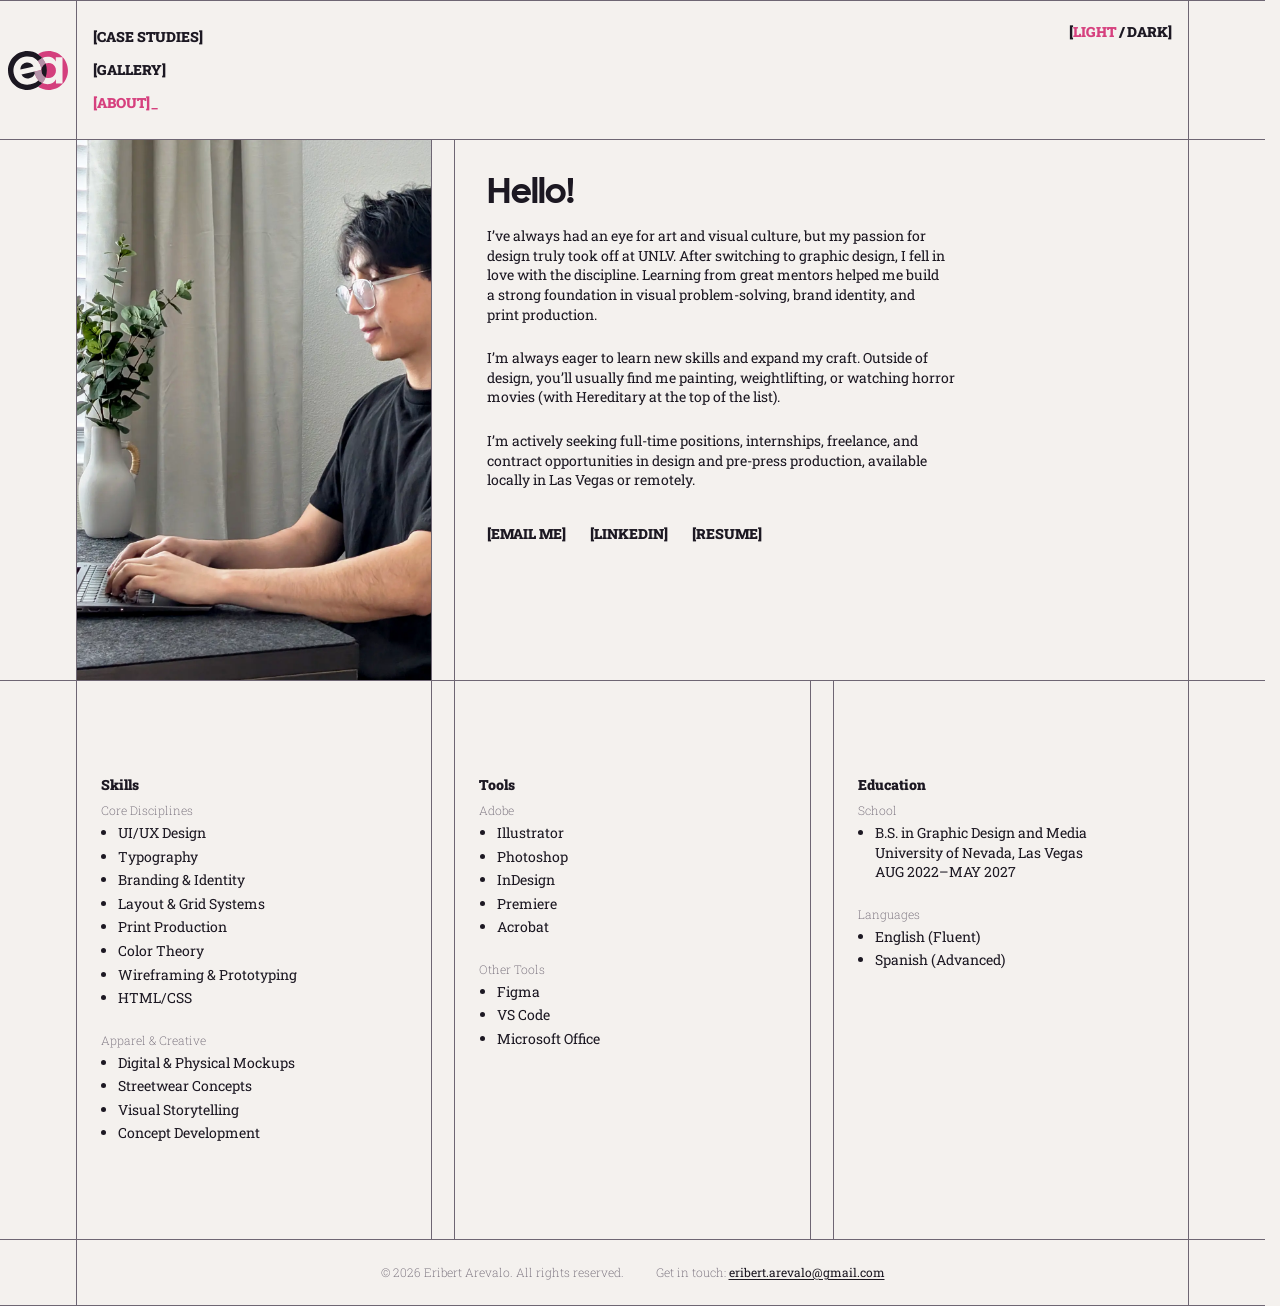
==== commit 300339fc: "Update index.html" ====
--- a/about/index.html
+++ b/about/index.html
@@ -155,7 +155,7 @@
             </p>
             <p class="body about__bio">
               I’m always eager to learn new skills and expand my craft. Outside
-              of design, you’ll usually find me oil painting, weightlifting, or
+              of design, you’ll usually find me painting, weightlifting, or
               watching horror movies (with Hereditary at the top of the list).
             </p>
             <p class="body about__bio">
